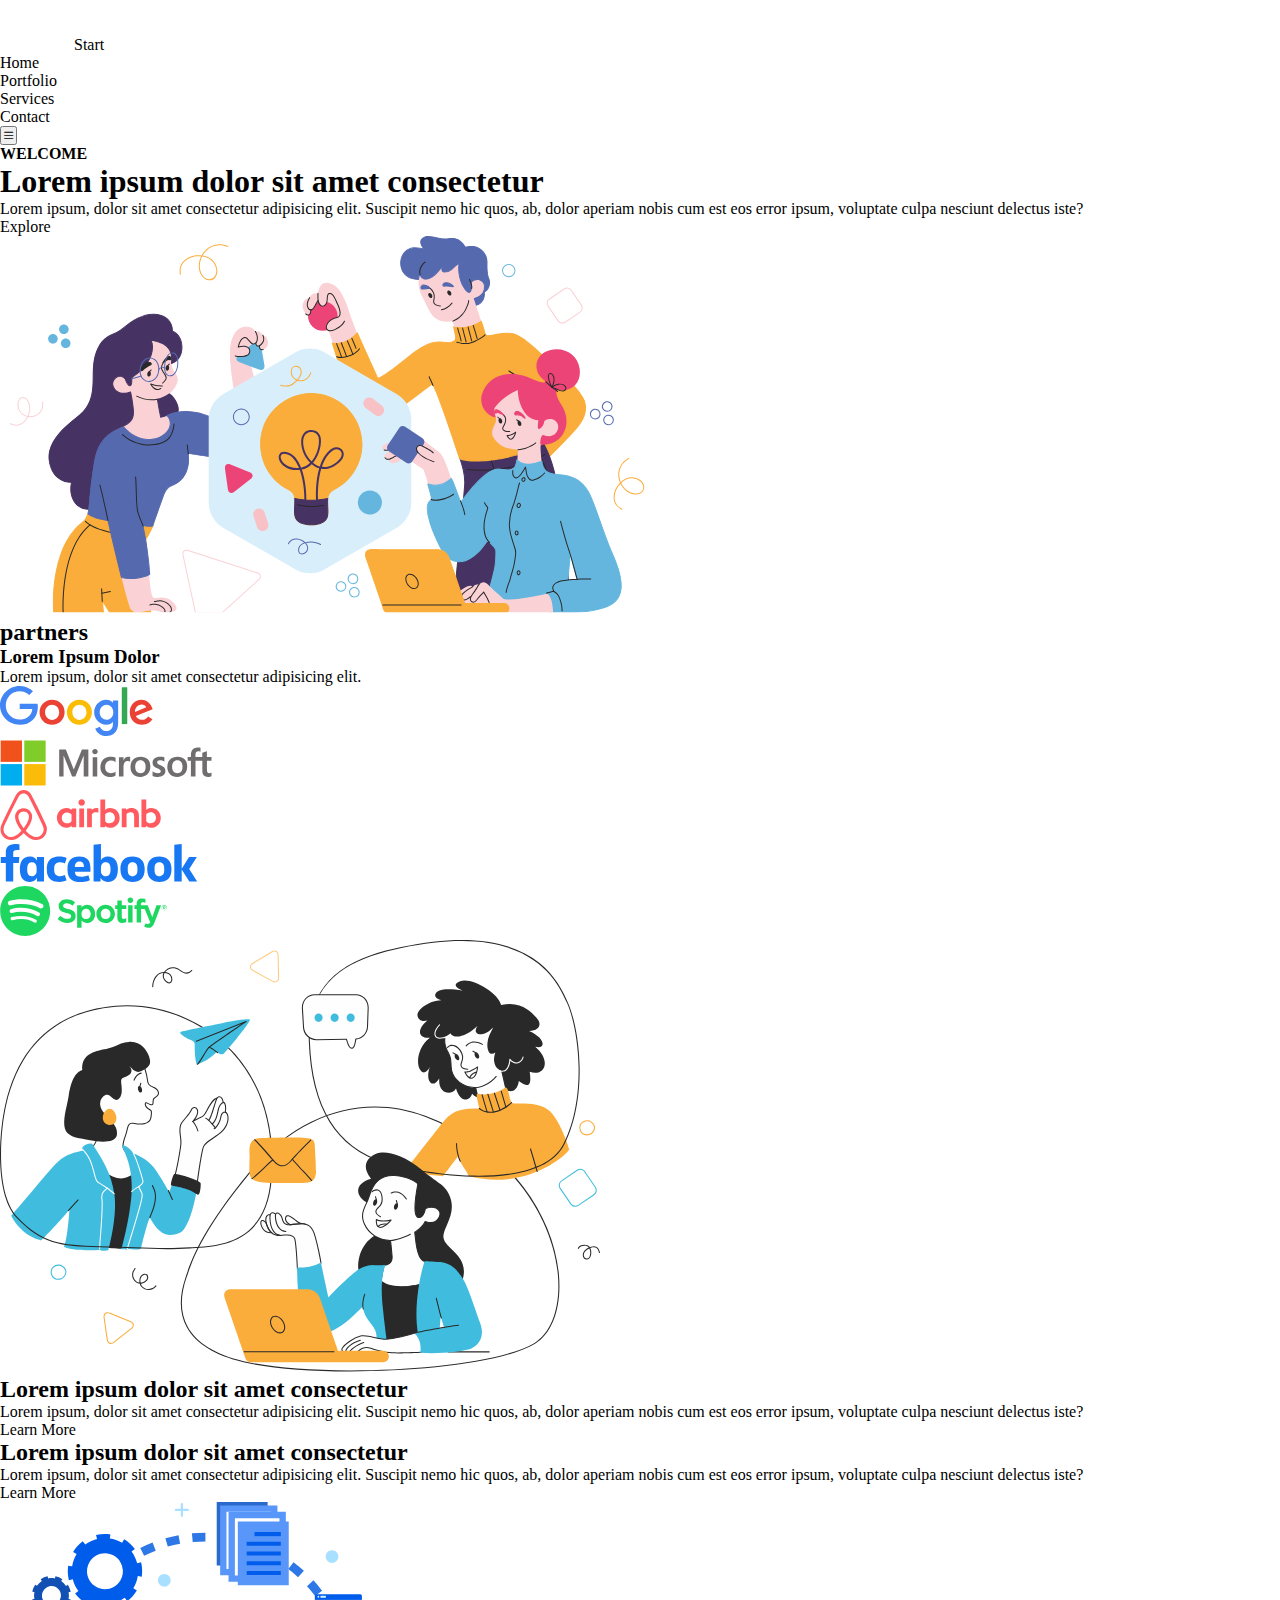
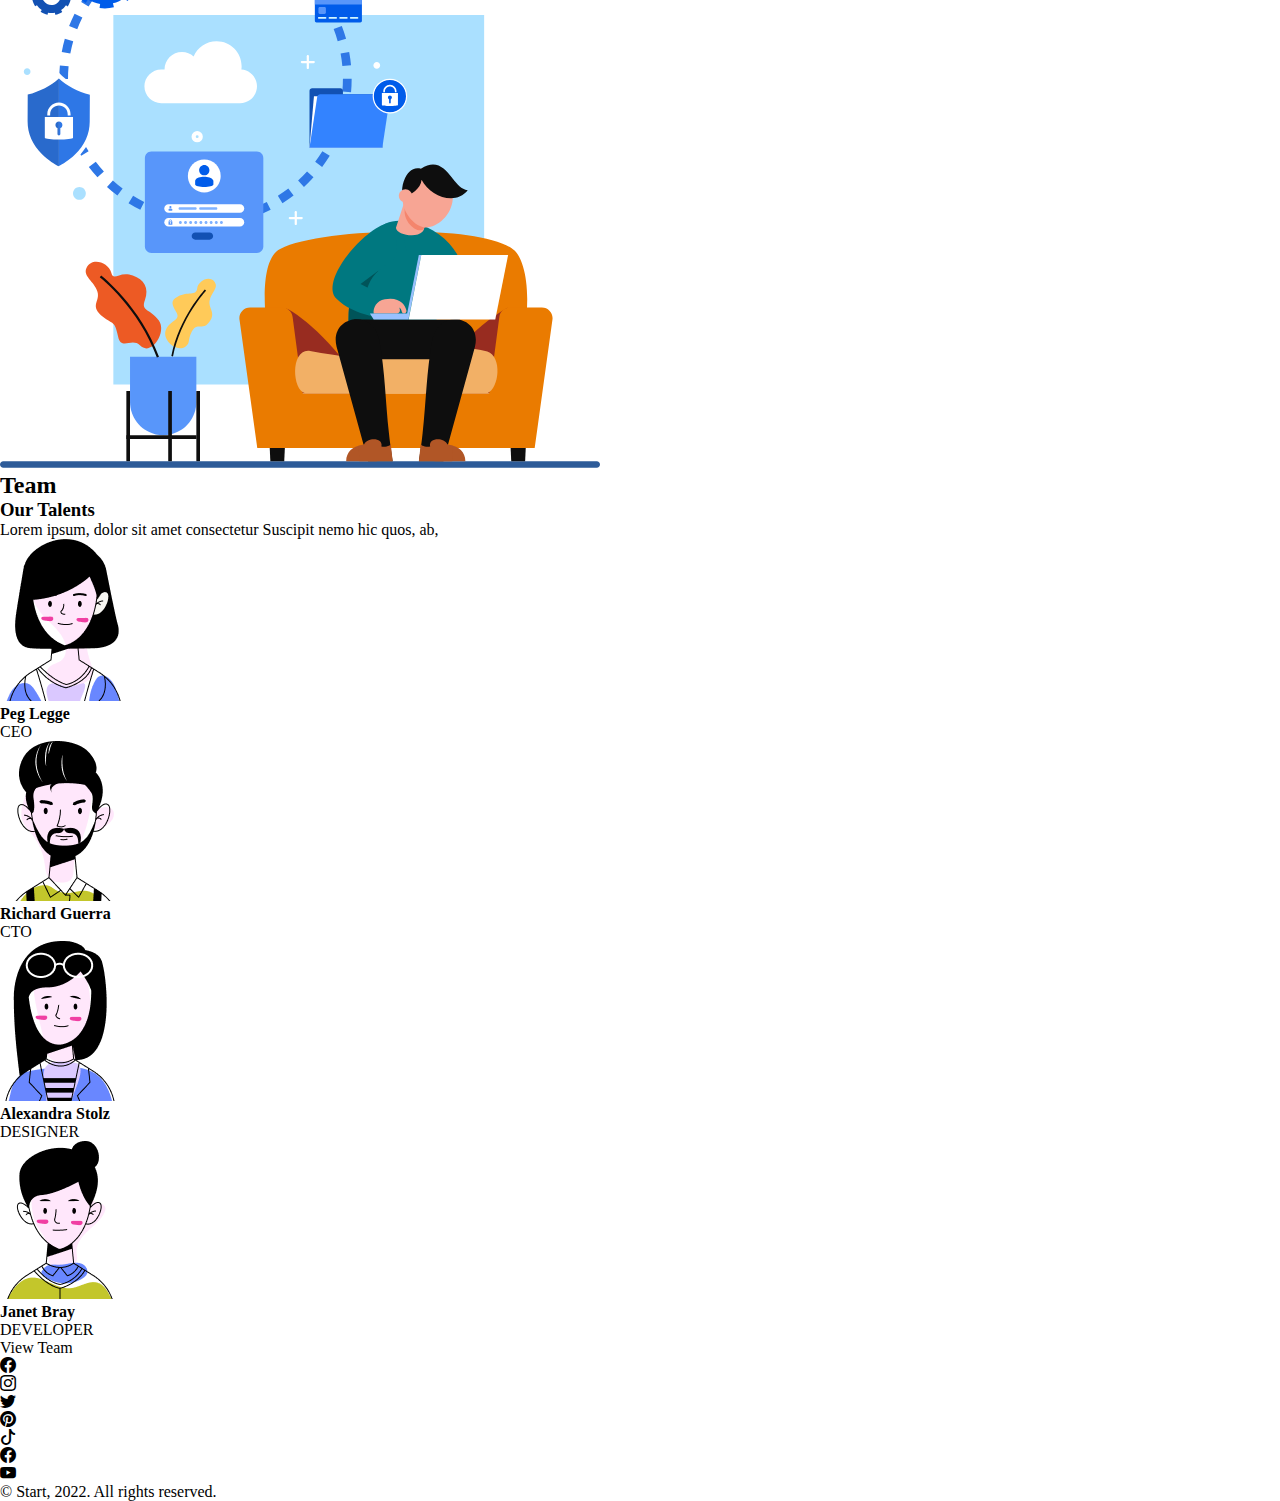
==== index.html @ 9844a28b "folder architecture and index.html done" ====
<!DOCTYPE html>
<html lang="en">
  <head>
    <meta charset="UTF-8" />
    <meta name="viewport" content="width=device-width, initial-scale=1.0" />
    <title>Start</title>
    <link rel="stylesheet" href="styles/index.css" />
    <link
      rel="stylesheet"
      href="https://cdn.jsdelivr.net/npm/bootstrap-icons@1.7.2/font/bootstrap-icons.css"
    />
  </head>
  <body>
    <nav class="nav">
      <a href="#" class="navLogo">
        <img class="navLogoImg" src="images/brankLogo.svg" alt="brand logo" />
        Start
      </a>
      <ul class="navList">
        <li class="navItem"><a href="index.html">Home</a></li>
        <li class="navItem"><a href="pages/portfolio.html">Portfolio</a></li>
        <li class="navItem"><a href="pages/services.html">Services</a></li>
        <li class="navItem"><a href="pages/contact.html">Contact</a></li>
      </ul>
      <button class="navMenuBtn"><i class="bi bi-list"></i></button>
    </nav>
    <main>
      <header>
        <div class="headerInfo">
          <p><strong>WELCOME</strong></p>
          <h1>Lorem ipsum dolor sit amet consectetur</h1>
          <p class="headerDetail">
            Lorem ipsum, dolor sit amet consectetur adipisicing elit. Suscipit
            nemo hic quos, ab, dolor aperiam nobis cum est eos error ipsum,
            voluptate culpa nesciunt delectus iste?
          </p>
          <a href="#" class="explereLink">Explore</a>
        </div>
        <figure>
          <img src="images/Group1.svg" alt="Group of people" />
        </figure>
      </header>
      <section class="partners">
        <h2>partners</h2>
        <h3>Lorem Ipsum Dolor</h3>
        <p>Lorem ipsum, dolor sit amet consectetur adipisicing elit.</p>
        <ul class="partnersList">
          <li class="partnersItem">
            <img
              class="partner"
              src="images/partners/google.svg"
              alt="partner google"
            />
          </li>
          <li class="partnersItem">
            <img
              class="partner"
              src="images/partners/microsoft.svg"
              alt="partner microsoft"
            />
          </li>
          <li class="partnersItem">
            <img
              class="partner"
              src="images/partners/airbnb.svg"
              alt="partner airbnb"
            />
          </li>
          <li class="partnersItem">
            <img
              class="partner"
              src="images/partners/facebbook.svg"
              alt="partner facebook"
            />
          </li>
          <li class="partnersItem">
            <img
              class="partner"
              src="images/partners/spotify.svg"
              alt="partner spotify"
            />
          </li>
        </ul>
      </section>
      <section class="discussion">
        <figure class="discussionFigure">
          <img src="images/Group2.svg" alt="Group of people" />
        </figure>
        <div class="discussionInfo">
          <h2>Lorem ipsum dolor sit amet consectetur</h2>
          <p>
            Lorem ipsum, dolor sit amet consectetur adipisicing elit. Suscipit
            nemo hic quos, ab, dolor aperiam nobis cum est eos error ipsum,
            voluptate culpa nesciunt delectus iste?
          </p>
          <a href="#">Learn More</a>
        </div>
      </section>
      <section class="workProcess">
        <div class="workProcessInfo">
          <h2>Lorem ipsum dolor sit amet consectetur</h2>
          <p>
            Lorem ipsum, dolor sit amet consectetur adipisicing elit. Suscipit
            nemo hic quos, ab, dolor aperiam nobis cum est eos error ipsum,
            voluptate culpa nesciunt delectus iste?
          </p>
          <a href="#" class="learnMoreLink">Learn More</a>
        </div>
        <figure class="workProcessFigure">
          <img src="images/Group3.svg" alt="Group of people" />
        </figure>
      </section>
      <section class="team">
        <h2>Team</h2>
        <h3>Our Talents</h3>
        <p>
          Lorem ipsum, dolor sit amet consectetur Suscipit nemo hic quos, ab,
        </p>
        <ul class="teamList">
          <li class="teamItem">
            <figure class="teamFigure">
              <img
                class="teamMemberImg"
                src="images/team/PegLegge.png"
                alt="Peg Legge"
              />
              <figcaption class="teamMemberInfo">
                <p>
                  <strong class="teamMemberName">Peg Legge</strong><br /><span
                    class="teamMemberPosition"
                    >CEO</span
                  >
                </p>
              </figcaption>
            </figure>
          </li>
          <li class="teamItem">
            <figure class="teamFigure">
              <img
                class="teamMemberImg"
                src="images/team/RichardGuerra.png"
                alt="Richard Guerra"
              />
              <figcaption class="teamMemberInfo">
                <p>
                  <strong class="teamMemberName">Richard Guerra</strong
                  ><br /><span class="teamMemberPosition">CTO</span>
                </p>
              </figcaption>
            </figure>
          </li>
          <li class="teamItem">
            <figure class="teamFigure">
              <img
                class="teamMemberImg"
                src="images/team/AlexandraStolz.png"
                alt="Alexandra Stolz"
              />
              <figcaption class="teamMemberInfo">
                <p>
                  <strong class="teamMemberName">Alexandra Stolz</strong
                  ><br /><span class="teamMemberPosition">DESIGNER</span>
                </p>
              </figcaption>
            </figure>
          </li>
          <li class="teamItem">
            <figure class="teamFigure">
              <img
                class="teamMemberImg"
                src="images/team/JanetBray.png"
                alt="Janet Bray"
              />
              <figcaption class="teamMemberInfo">
                <p>
                  <strong class="teamMemberName">Janet Bray</strong><br /><span
                    class="teamMemberPosition"
                    >DEVELOPER</span
                  >
                </p>
              </figcaption>
            </figure>
          </li>
        </ul>
        <a href="#" class="viewTeamLink">View Team</a>
      </section>
    </main>
    <footer>
      <ul>
        <li><img src="" alt="" /><a href="#" class="bi bi-facebook"></a></li>
        <li><img src="" alt="" /><a href="#" class="bi bi-instagram"></a></li>
        <li><img src="" alt="" /><a href="#" class="bi bi-twitter"></a></li>
        <li><img src="" alt="" /><a href="#" class="bi bi-pinterest"></a></li>
        <li><img src="" alt="" /><a href="#" class="bi bi-tiktok"></a></li>
        <li><img src="" alt="" /><a href="#" class="bi bi-facebook"></a></li>
        <li><img src="" alt="" /><a href="#" class="bi bi-youtube"></a></li>
      </ul>
      <p>© Start, 2022. All rights reserved.</p>
    </footer>
    <script src="script.js"></script>
  </body>
</html>
---- styles/index.css ----
:root{
    
}

*{
    margin: 0;
    padding: 0;
    list-style: none;
    text-decoration: none;
    color: inherit;
}
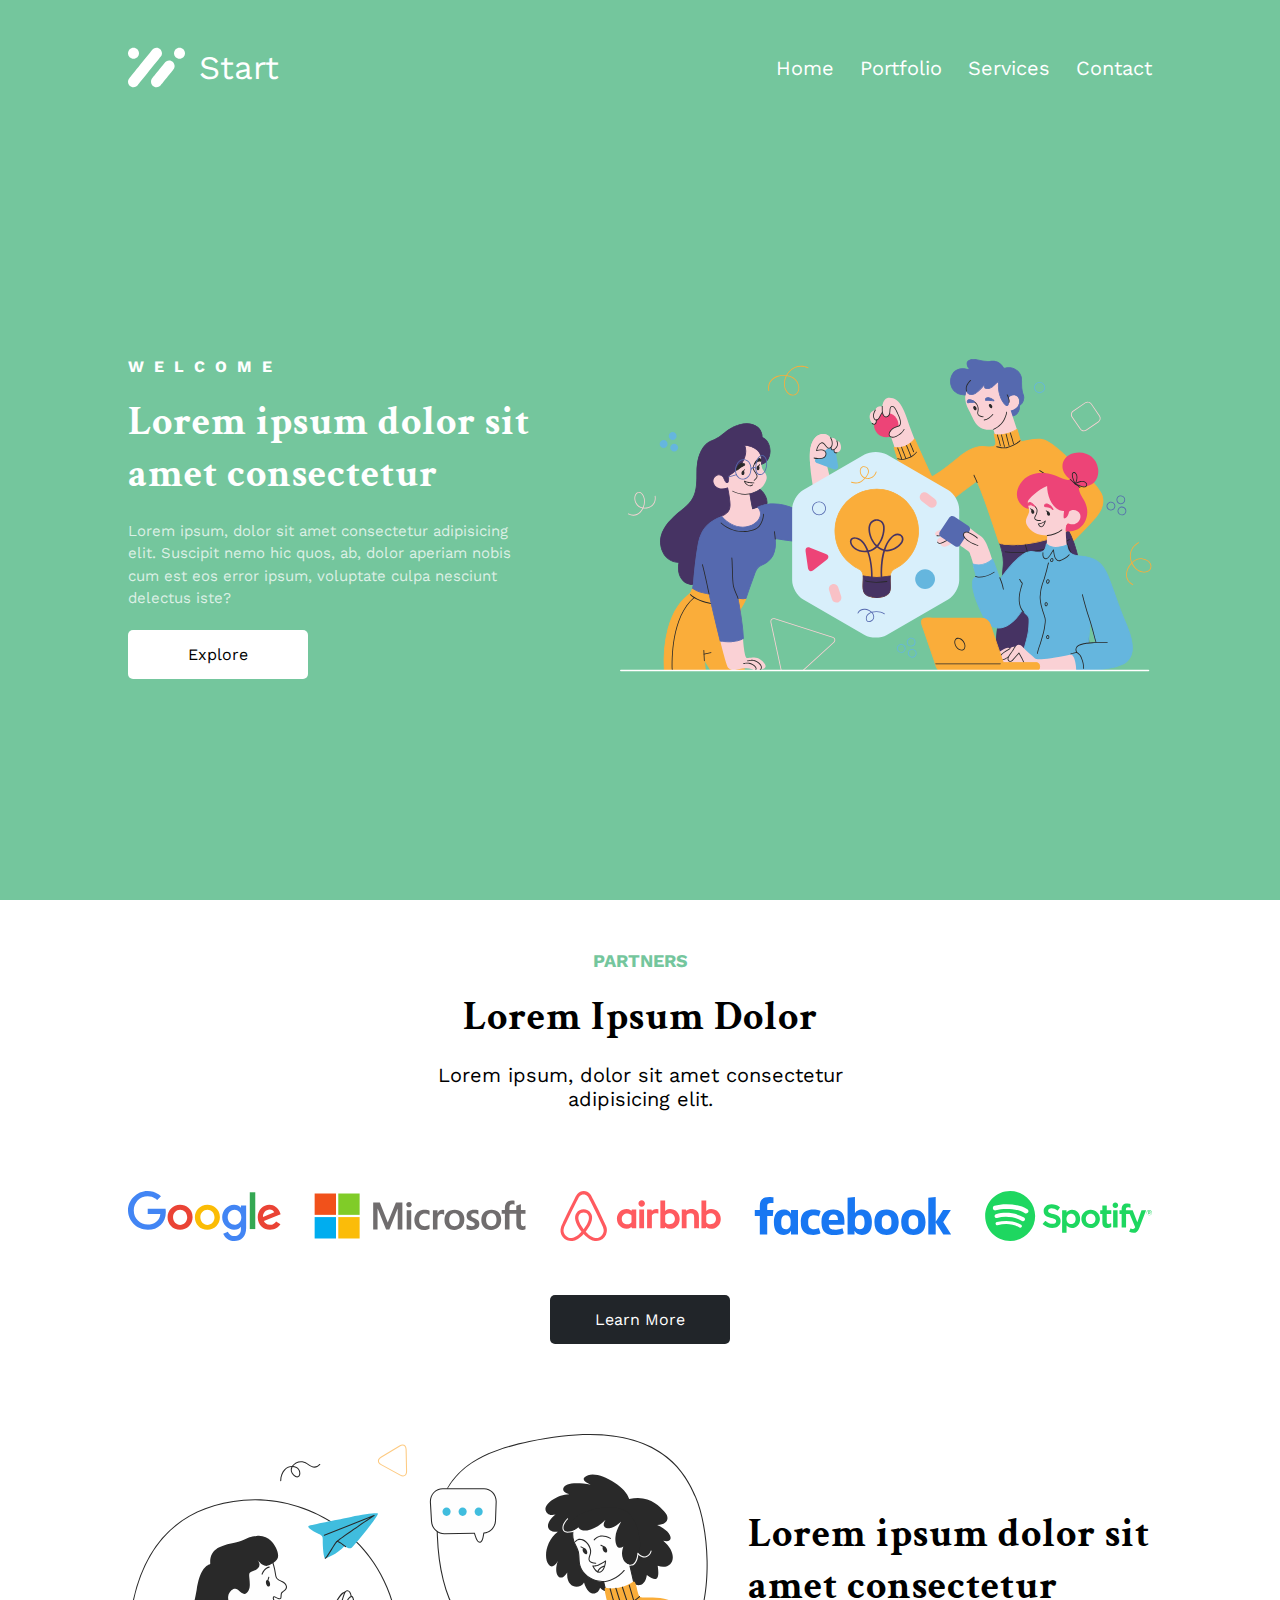
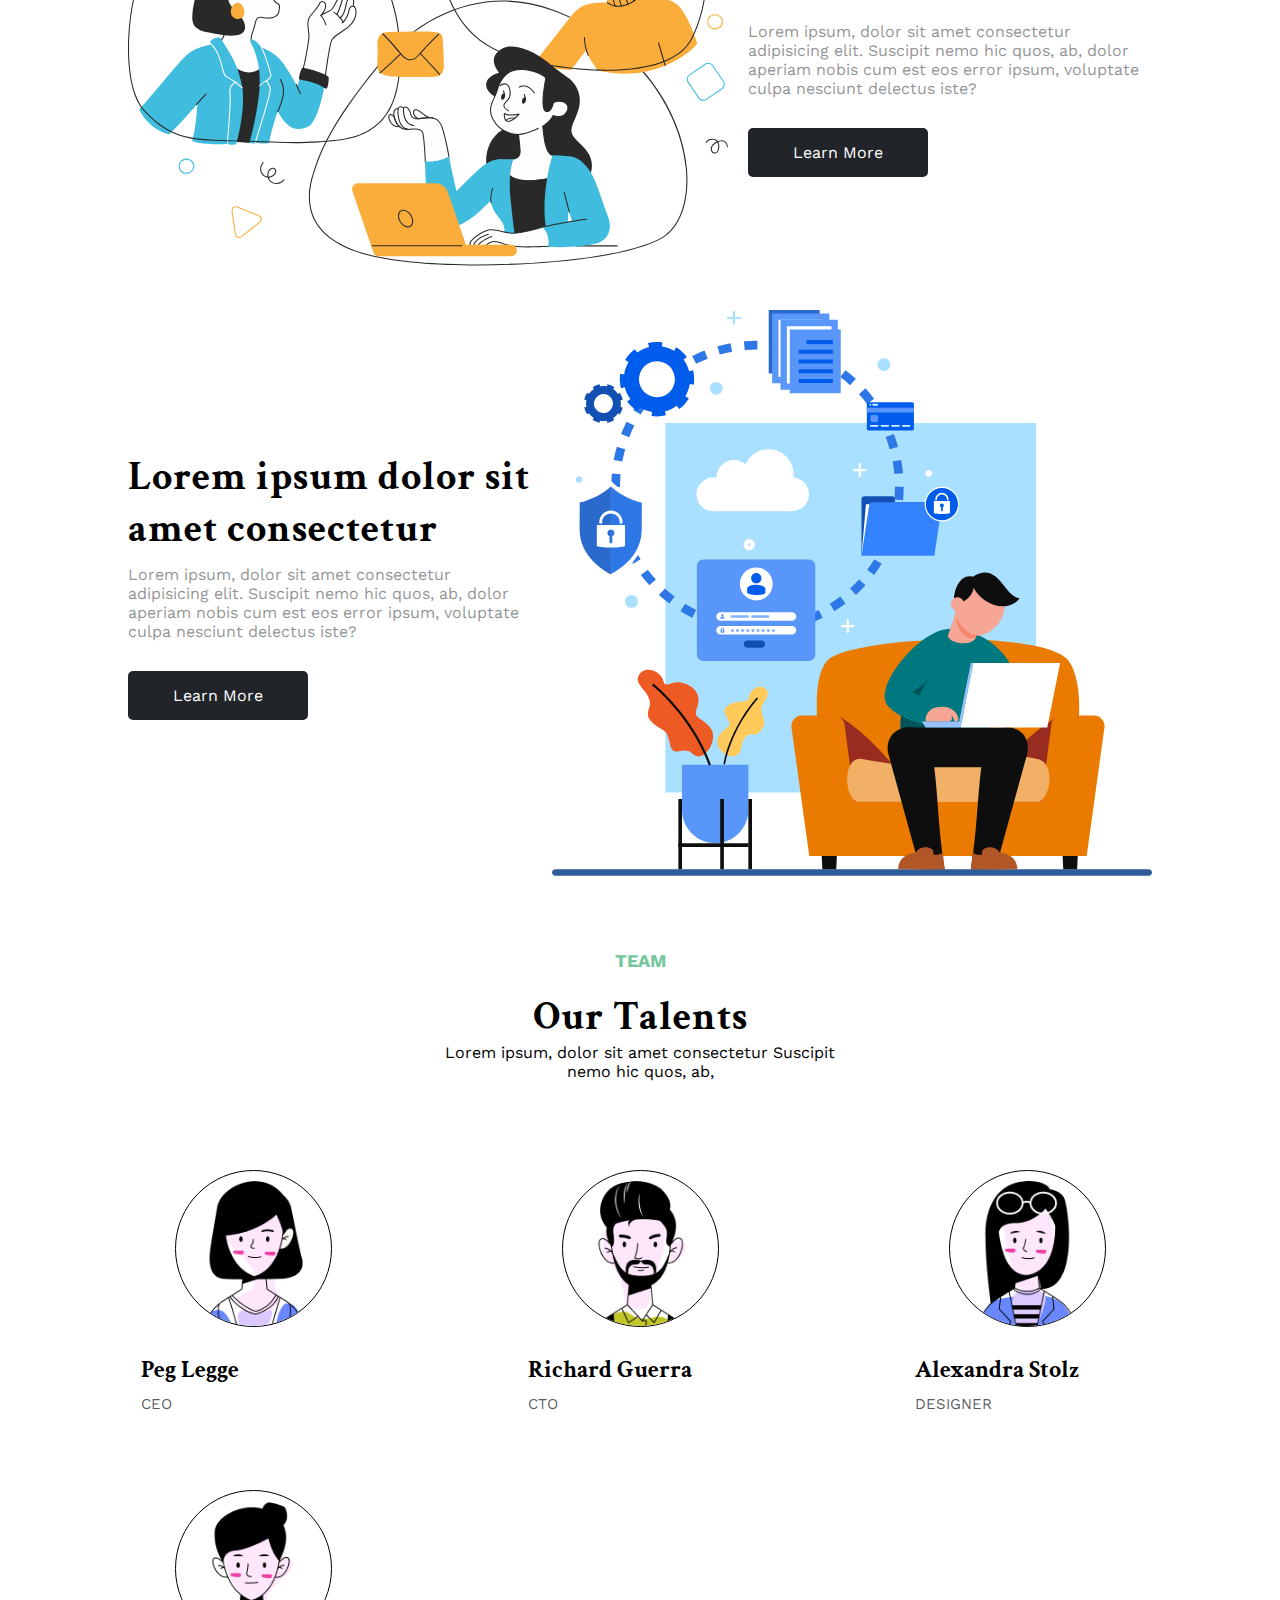
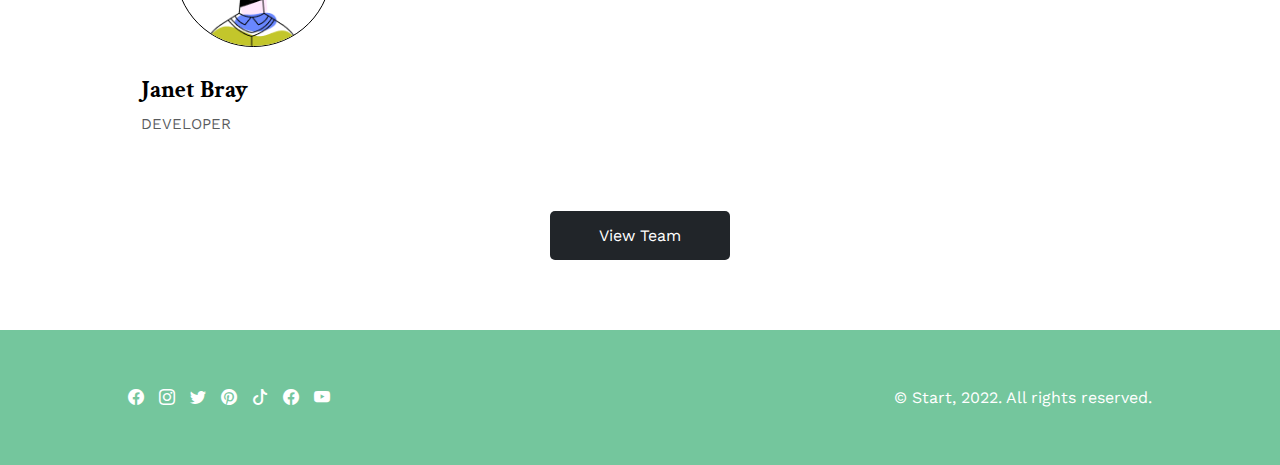
==== commit 45f2311a: "index.css is done" ====
--- a/index.html
+++ b/index.html
@@ -9,41 +9,55 @@
       rel="stylesheet"
       href="https://cdn.jsdelivr.net/npm/bootstrap-icons@1.7.2/font/bootstrap-icons.css"
     />
+    <link rel="preconnect" href="https://fonts.googleapis.com" />
+    <link rel="preconnect" href="https://fonts.gstatic.com" crossorigin />
+    <link
+      href="https://fonts.googleapis.com/css2?family=Crimson+Text:wght@700&family=Work+Sans&display=swap"
+      rel="stylesheet"
+    />
   </head>
   <body>
     <nav class="nav">
-      <a href="#" class="navLogo">
-        <img class="navLogoImg" src="images/brankLogo.svg" alt="brand logo" />
-        Start
-      </a>
-      <ul class="navList">
-        <li class="navItem"><a href="index.html">Home</a></li>
-        <li class="navItem"><a href="pages/portfolio.html">Portfolio</a></li>
-        <li class="navItem"><a href="pages/services.html">Services</a></li>
-        <li class="navItem"><a href="pages/contact.html">Contact</a></li>
-      </ul>
-      <button class="navMenuBtn"><i class="bi bi-list"></i></button>
+      <div class="navContent">
+        <a href="#" class="navLogo">
+          <img class="navLogoImg" src="images/brankLogo.svg" alt="brand logo" />
+          Start
+        </a>
+        <ul class="navList">
+          <li class="navItem"><a href="index.html">Home</a></li>
+          <li class="navItem"><a href="pages/portfolio.html">Portfolio</a></li>
+          <li class="navItem"><a href="pages/services.html">Services</a></li>
+          <li class="navItem"><a href="pages/contact.html">Contact</a></li>
+        </ul>
+        <button class="navMenuBtn"><i class="bi bi-list"></i></button>
+      </div>
     </nav>
     <main>
       <header>
-        <div class="headerInfo">
-          <p><strong>WELCOME</strong></p>
-          <h1>Lorem ipsum dolor sit amet consectetur</h1>
-          <p class="headerDetail">
-            Lorem ipsum, dolor sit amet consectetur adipisicing elit. Suscipit
-            nemo hic quos, ab, dolor aperiam nobis cum est eos error ipsum,
-            voluptate culpa nesciunt delectus iste?
-          </p>
-          <a href="#" class="explereLink">Explore</a>
-        </div>
-        <figure>
-          <img src="images/Group1.svg" alt="Group of people" />
-        </figure>
+        <div class="headerContent">
+          <div class="headerInfo">
+            <p class="greeting"><strong>WELCOME</strong></p>
+            <h1>Lorem ipsum dolor sit amet consectetur</h1>
+            <p class="headerDetail">
+              Lorem ipsum, dolor sit amet consectetur adipisicing elit. Suscipit
+              nemo hic quos, ab, dolor aperiam nobis cum est eos error ipsum,
+              voluptate culpa nesciunt delectus iste?
+            </p>
+            <a href="#" class="exploreLink">Explore</a>
+          </div>
+          <figure>
+            <img src="images/Group1.svg" alt="Group of people" />
+          </figure>
+        </div>
       </header>
       <section class="partners">
-        <h2>partners</h2>
-        <h3>Lorem Ipsum Dolor</h3>
-        <p>Lorem ipsum, dolor sit amet consectetur adipisicing elit.</p>
+        <div class="partnersInfo">
+          <h2 class="title">partners</h2>
+          <h3>Lorem Ipsum Dolor</h3>
+          <p class="partnersDetail">
+            Lorem ipsum, dolor sit amet consectetur adipisicing elit.
+          </p>
+        </div>
         <ul class="partnersList">
           <li class="partnersItem">
             <img
@@ -81,41 +95,48 @@
             />
           </li>
         </ul>
+        <a href="#" class="learnMoreLink">Learn More</a>
       </section>
       <section class="discussion">
-        <figure class="discussionFigure">
-          <img src="images/Group2.svg" alt="Group of people" />
-        </figure>
-        <div class="discussionInfo">
-          <h2>Lorem ipsum dolor sit amet consectetur</h2>
-          <p>
-            Lorem ipsum, dolor sit amet consectetur adipisicing elit. Suscipit
-            nemo hic quos, ab, dolor aperiam nobis cum est eos error ipsum,
-            voluptate culpa nesciunt delectus iste?
+        <div class="discussionContent">
+          <figure class="discussionFigure">
+            <img src="images/Group2.svg" alt="Group of people" />
+          </figure>
+          <div class="discussionInfo">
+            <h3>Lorem ipsum dolor sit amet consectetur</h3>
+            <p>
+              Lorem ipsum, dolor sit amet consectetur adipisicing elit. Suscipit
+              nemo hic quos, ab, dolor aperiam nobis cum est eos error ipsum,
+              voluptate culpa nesciunt delectus iste?
+            </p>
+            <a href="#" class="learnMoreLink">Learn More</a>
+          </div>
+        </div>
+      </section>
+      <section class="workProcess">
+        <div class="workProcessContent">
+          <div class="workProcessInfo">
+            <h3>Lorem ipsum dolor sit amet consectetur</h3>
+            <p>
+              Lorem ipsum, dolor sit amet consectetur adipisicing elit. Suscipit
+              nemo hic quos, ab, dolor aperiam nobis cum est eos error ipsum,
+              voluptate culpa nesciunt delectus iste?
+            </p>
+            <a href="#" class="learnMoreLink">Learn More</a>
+          </div>
+          <figure class="workProcessFigure">
+            <img src="images/Group3.svg" alt="Group of people" />
+          </figure>
+        </div>
+      </section>
+      <section class="team">
+        <div class="teamInfo">
+          <h2 class="title">Team</h2>
+          <h3>Our Talents</h3>
+          <p class="teamDetal">
+            Lorem ipsum, dolor sit amet consectetur Suscipit nemo hic quos, ab,
           </p>
-          <a href="#">Learn More</a>
-        </div>
-      </section>
-      <section class="workProcess">
-        <div class="workProcessInfo">
-          <h2>Lorem ipsum dolor sit amet consectetur</h2>
-          <p>
-            Lorem ipsum, dolor sit amet consectetur adipisicing elit. Suscipit
-            nemo hic quos, ab, dolor aperiam nobis cum est eos error ipsum,
-            voluptate culpa nesciunt delectus iste?
-          </p>
-          <a href="#" class="learnMoreLink">Learn More</a>
-        </div>
-        <figure class="workProcessFigure">
-          <img src="images/Group3.svg" alt="Group of people" />
-        </figure>
-      </section>
-      <section class="team">
-        <h2>Team</h2>
-        <h3>Our Talents</h3>
-        <p>
-          Lorem ipsum, dolor sit amet consectetur Suscipit nemo hic quos, ab,
-        </p>
+        </div>
         <ul class="teamList">
           <li class="teamItem">
             <figure class="teamFigure">
@@ -126,11 +147,9 @@
               />
               <figcaption class="teamMemberInfo">
                 <p>
-                  <strong class="teamMemberName">Peg Legge</strong><br /><span
-                    class="teamMemberPosition"
-                    >CEO</span
-                  >
-                </p>
+                  <strong class="teamMemberName">Peg Legge</strong>
+                </p>
+                <p class="teamMemberPosition">CEO</p>
               </figcaption>
             </figure>
           </li>
@@ -143,9 +162,9 @@
               />
               <figcaption class="teamMemberInfo">
                 <p>
-                  <strong class="teamMemberName">Richard Guerra</strong
-                  ><br /><span class="teamMemberPosition">CTO</span>
-                </p>
+                  <strong class="teamMemberName">Richard Guerra</strong>
+                </p>
+                <p class="teamMemberPosition">CTO</p>
               </figcaption>
             </figure>
           </li>
@@ -158,9 +177,9 @@
               />
               <figcaption class="teamMemberInfo">
                 <p>
-                  <strong class="teamMemberName">Alexandra Stolz</strong
-                  ><br /><span class="teamMemberPosition">DESIGNER</span>
-                </p>
+                  <strong class="teamMemberName">Alexandra Stolz</strong>
+                </p>
+                <p class="teamMemberPosition">DESIGNER</p>
               </figcaption>
             </figure>
           </li>
@@ -173,11 +192,9 @@
               />
               <figcaption class="teamMemberInfo">
                 <p>
-                  <strong class="teamMemberName">Janet Bray</strong><br /><span
-                    class="teamMemberPosition"
-                    >DEVELOPER</span
-                  >
-                </p>
+                  <strong class="teamMemberName">Janet Bray</strong>
+                </p>
+                <p class="teamMemberPosition">DEVELOPER</p>
               </figcaption>
             </figure>
           </li>
@@ -186,16 +203,30 @@
       </section>
     </main>
     <footer>
-      <ul>
-        <li><img src="" alt="" /><a href="#" class="bi bi-facebook"></a></li>
-        <li><img src="" alt="" /><a href="#" class="bi bi-instagram"></a></li>
-        <li><img src="" alt="" /><a href="#" class="bi bi-twitter"></a></li>
-        <li><img src="" alt="" /><a href="#" class="bi bi-pinterest"></a></li>
-        <li><img src="" alt="" /><a href="#" class="bi bi-tiktok"></a></li>
-        <li><img src="" alt="" /><a href="#" class="bi bi-facebook"></a></li>
-        <li><img src="" alt="" /><a href="#" class="bi bi-youtube"></a></li>
-      </ul>
-      <p>© Start, 2022. All rights reserved.</p>
+      <div class="footerContent">
+        <ul class="socialMediaList">
+          <li class="socialMediaItem">
+            <a href="#" class="bi bi-facebook"></a>
+          </li>
+          <li class="socialMediaItem">
+            <a href="#" class="bi bi-instagram"></a>
+          </li>
+          <li class="socialMediaItem">
+            <a href="#" class="bi bi-twitter"></a>
+          </li>
+          <li class="socialMediaItem">
+            <a href="#" class="bi bi-pinterest"></a>
+          </li>
+          <li class="socialMediaItem"><a href="#" class="bi bi-tiktok"></a></li>
+          <li class="socialMediaItem">
+            <a href="#" class="bi bi-facebook"></a>
+          </li>
+          <li class="socialMediaItem">
+            <a href="#" class="bi bi-youtube"></a>
+          </li>
+        </ul>
+        <p>© Start, 2022. All rights reserved.</p>
+      </div>
     </footer>
     <script src="script.js"></script>
   </body>
--- a/styles/index.css
+++ b/styles/index.css
@@ -1,12 +1,289 @@
-:root{
-    
-}
-
-*{
-    margin: 0;
-    padding: 0;
-    list-style: none;
-    text-decoration: none;
-    color: inherit;
-}
-
+:root {
+  --primary: #74c69d;
+  --secondary: #212529;
+  --third: #21252980;
+  --white: #fff;
+}
+
+* {
+  margin: 0;
+  padding: 0;
+  list-style: none;
+  text-decoration: none;
+  color: inherit;
+  font-family: "Work Sans", sans-serif;
+}
+
+h1,
+h3 {
+  font-family: "Crimson Text", serif;
+  font-size: 40px;
+  letter-spacing: 1px;
+}
+
+/* Navbar & Footer */
+
+.nav,
+footer {
+  background-color: var(--primary);
+  color: var(--white);
+  max-width: 100vw;
+  height: 15vh;
+  display: flex;
+  justify-content: center;
+  position: sticky;
+  top: 0;
+}
+
+.navContent,
+.footerContent {
+  display: flex;
+  justify-content: space-between;
+  align-items: center;
+  height: 100%;
+  width: 80%;
+}
+
+.socialMediaList {
+  display: flex;
+  gap: 15px;
+}
+
+.navLogo {
+  display: flex;
+  align-items: center;
+  font-size: 33px;
+  gap: 14px;
+}
+
+.navLogoImg {
+  width: 57px;
+}
+
+.navList {
+  display: flex;
+  gap: 26px;
+  align-items: center;
+  font-size: 20px;
+}
+
+.navItem {
+  transition: all 0.5s ease-in-out;
+}
+
+.navItem:hover {
+  background-color: var(--white);
+  color: var(--primary);
+  padding: 5px;
+  border-radius: 5px;
+}
+
+.navMenuBtn {
+  background-color: transparent;
+  border: none;
+  display: none;
+}
+
+/* End of Navbar & Footer */
+
+/* Header */
+
+header {
+  max-width: 100vw;
+  height: 85vh;
+  background-color: var(--primary);
+  color: var(--white);
+  display: flex;
+  justify-content: center;
+}
+
+.headerContent {
+  width: 80%;
+  display: flex;
+  flex-wrap: wrap;
+  justify-content: space-between;
+  align-items: center;
+  gap: 10px;
+}
+
+.headerInfo {
+  width: 40%;
+  gap: 20px;
+  height: auto;
+  display: flex;
+  flex-direction: column;
+}
+
+.greeting {
+  letter-spacing: 10px;
+}
+
+.headerDetail {
+  font-size: 15px;
+  line-height: 1.5;
+  color: rgba(255, 255, 255, 0.75);
+}
+
+.exploreLink,
+.learnMoreLink,
+.viewTeamLink {
+  padding: 15px;
+  width: 150px;
+  text-align: center;
+  background-color: var(--white);
+  color: black;
+  transition: all 0.5s ease;
+  border-radius: 5px;
+}
+
+.exploreLink:hover {
+  padding: 25px;
+  border-radius: 20px;
+}
+
+.headerContent figure {
+  width: 52%;
+}
+
+.headerContent img {
+  width: 100%;
+}
+
+/* End of Header */
+
+/* Partners Section & Team Section */
+
+.partners,
+.team {
+  margin: 50px 0;
+  display: flex;
+  align-items: center;
+  flex-direction: column;
+  height: auto;
+}
+
+.partnersInfo,
+.teamInfo {
+  text-align: center;
+  width: 420px;
+  height: auto;
+  margin-bottom: 30px;
+}
+
+.title {
+  text-transform: uppercase;
+  color: var(--primary);
+  padding-bottom: 20px;
+  font-size: 18px;
+}
+
+.partnersDetail,
+.teamDetail {
+  font-size: 20px;
+  padding: 20px 0;
+}
+
+.partnersList,
+.teamList {
+  display: flex;
+  flex-wrap: wrap;
+  width: 80%;
+  gap: 20px;
+  align-items: center;
+  justify-content: space-between;
+  margin: 30px 0;
+}
+
+.teamItem {
+  width: 250px;
+  height: 300px;
+  display: flex;
+  align-items: center;
+  justify-content: center;
+}
+
+.teamFigure {
+  width: 90%;
+  display: flex;
+  flex-direction: column;
+  align-items: center;
+  height: 90%;
+  justify-content: space-around;
+}
+
+.teamMemberImg {
+  border-radius: 50%;
+  width: 155px;
+  height: 145px;
+  border: 1px solid;
+  object-fit: contain;
+  padding-top: 10px;
+}
+
+.teamMemberInfo {
+  width: 100%;
+  height: auto;
+  display: grid;
+  gap: 10px;
+}
+
+.teamMemberName {
+  font-family: "Crimson Text", serif;
+  font-size: 24px;
+}
+
+.teamMemberPosition {
+  color: #212529bf;
+  font-size: 15px;
+}
+
+.learnMoreLink,
+.viewTeamLink {
+  background-color: var(--secondary);
+  color: var(--white);
+  margin: 20px 0;
+}
+
+.learnMoreLink:hover,
+.viewTeamLink:hover {
+  background-color: var(--white);
+  color: var(--secondary);
+  border: 1px solid var(--secondary);
+}
+
+/* End of Partner Section */
+
+/* Discussion Section & Work Process Section */
+
+.workProcess,
+.discussion {
+  display: flex;
+  justify-content: center;
+}
+
+.workProcessContent,
+.discussionContent {
+  width: 80%;
+  display: flex;
+  align-items: center;
+  gap: 20px;
+  justify-content: space-between;
+  margin: 20px 0;
+}
+
+.discussionInfo,
+.workProcessInfo {
+  width: 40%;
+  display: flex;
+  flex-direction: column;
+}
+
+.discussionInfo p,
+.workProcessInfo p {
+  color: var(--third);
+  margin: 10px 0;
+}
+
+/* End of Discussion Section & Work Process Section */
+
+/* Footer */
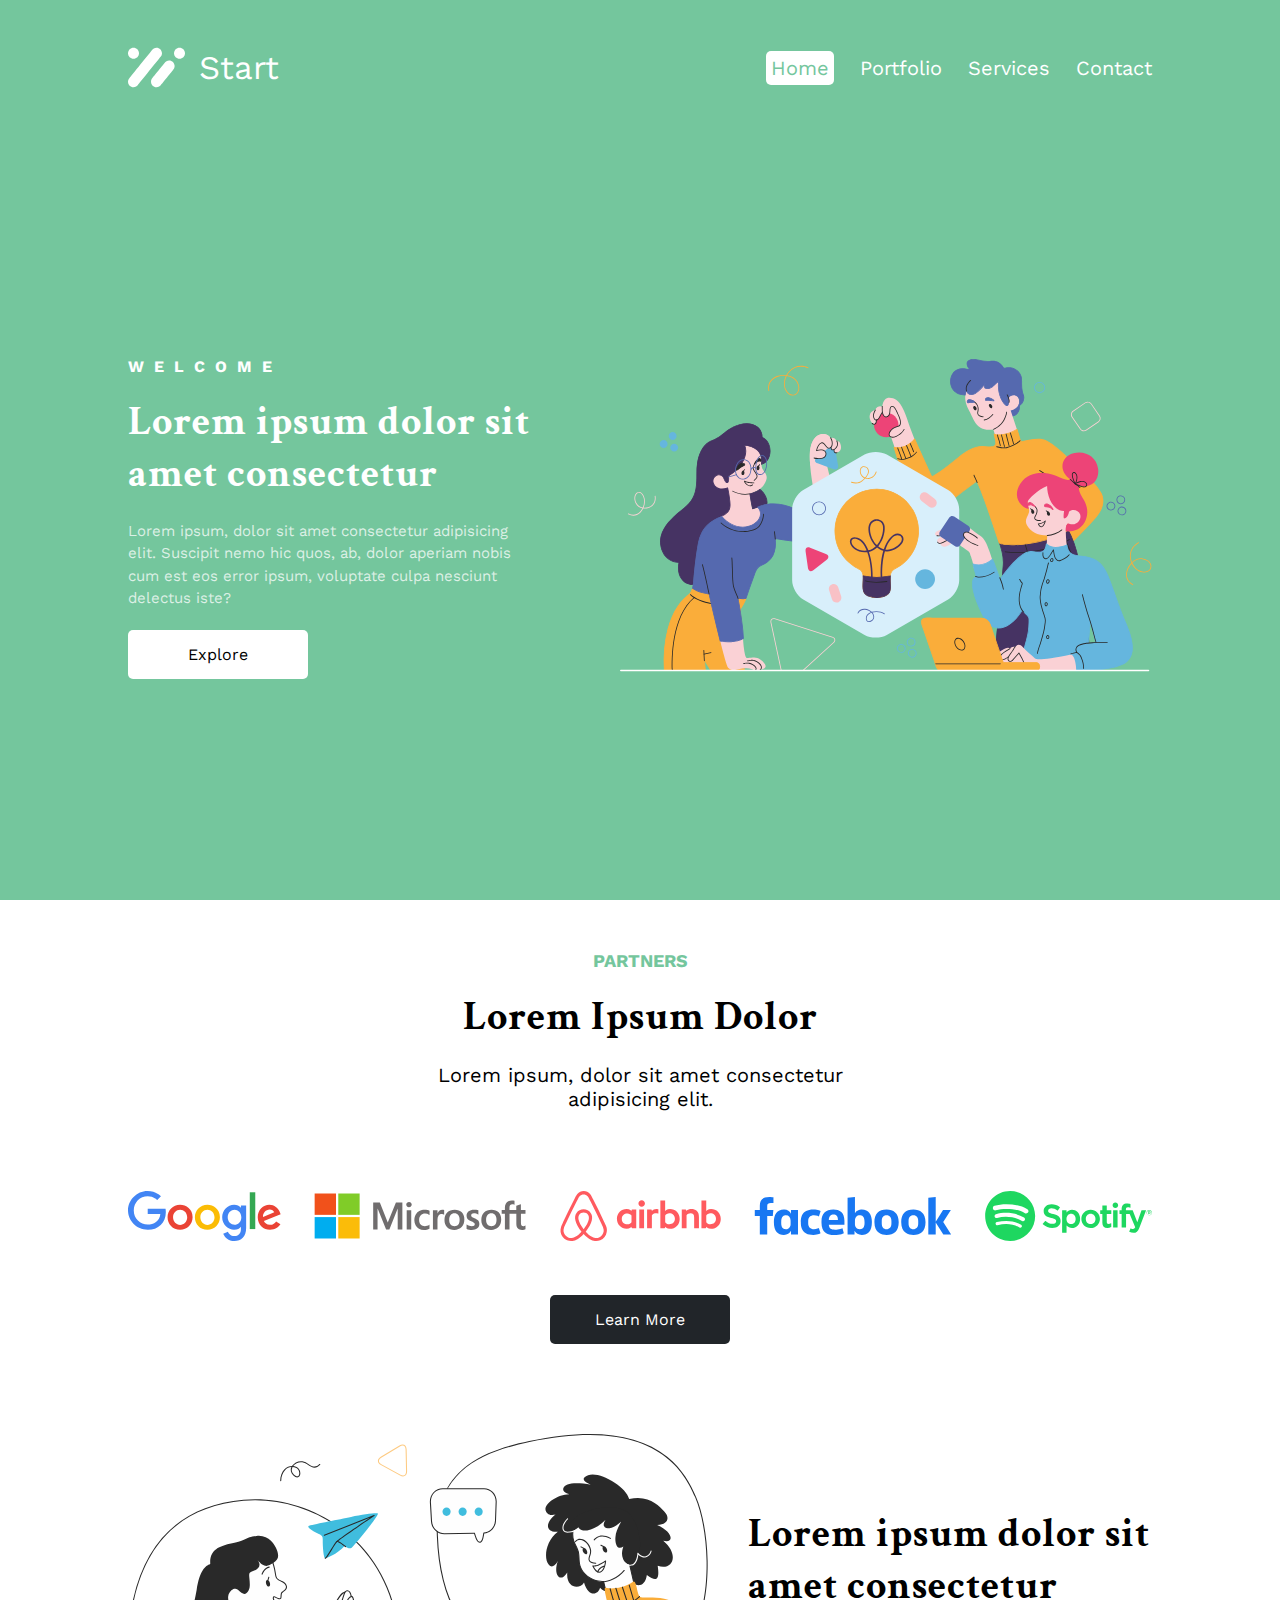
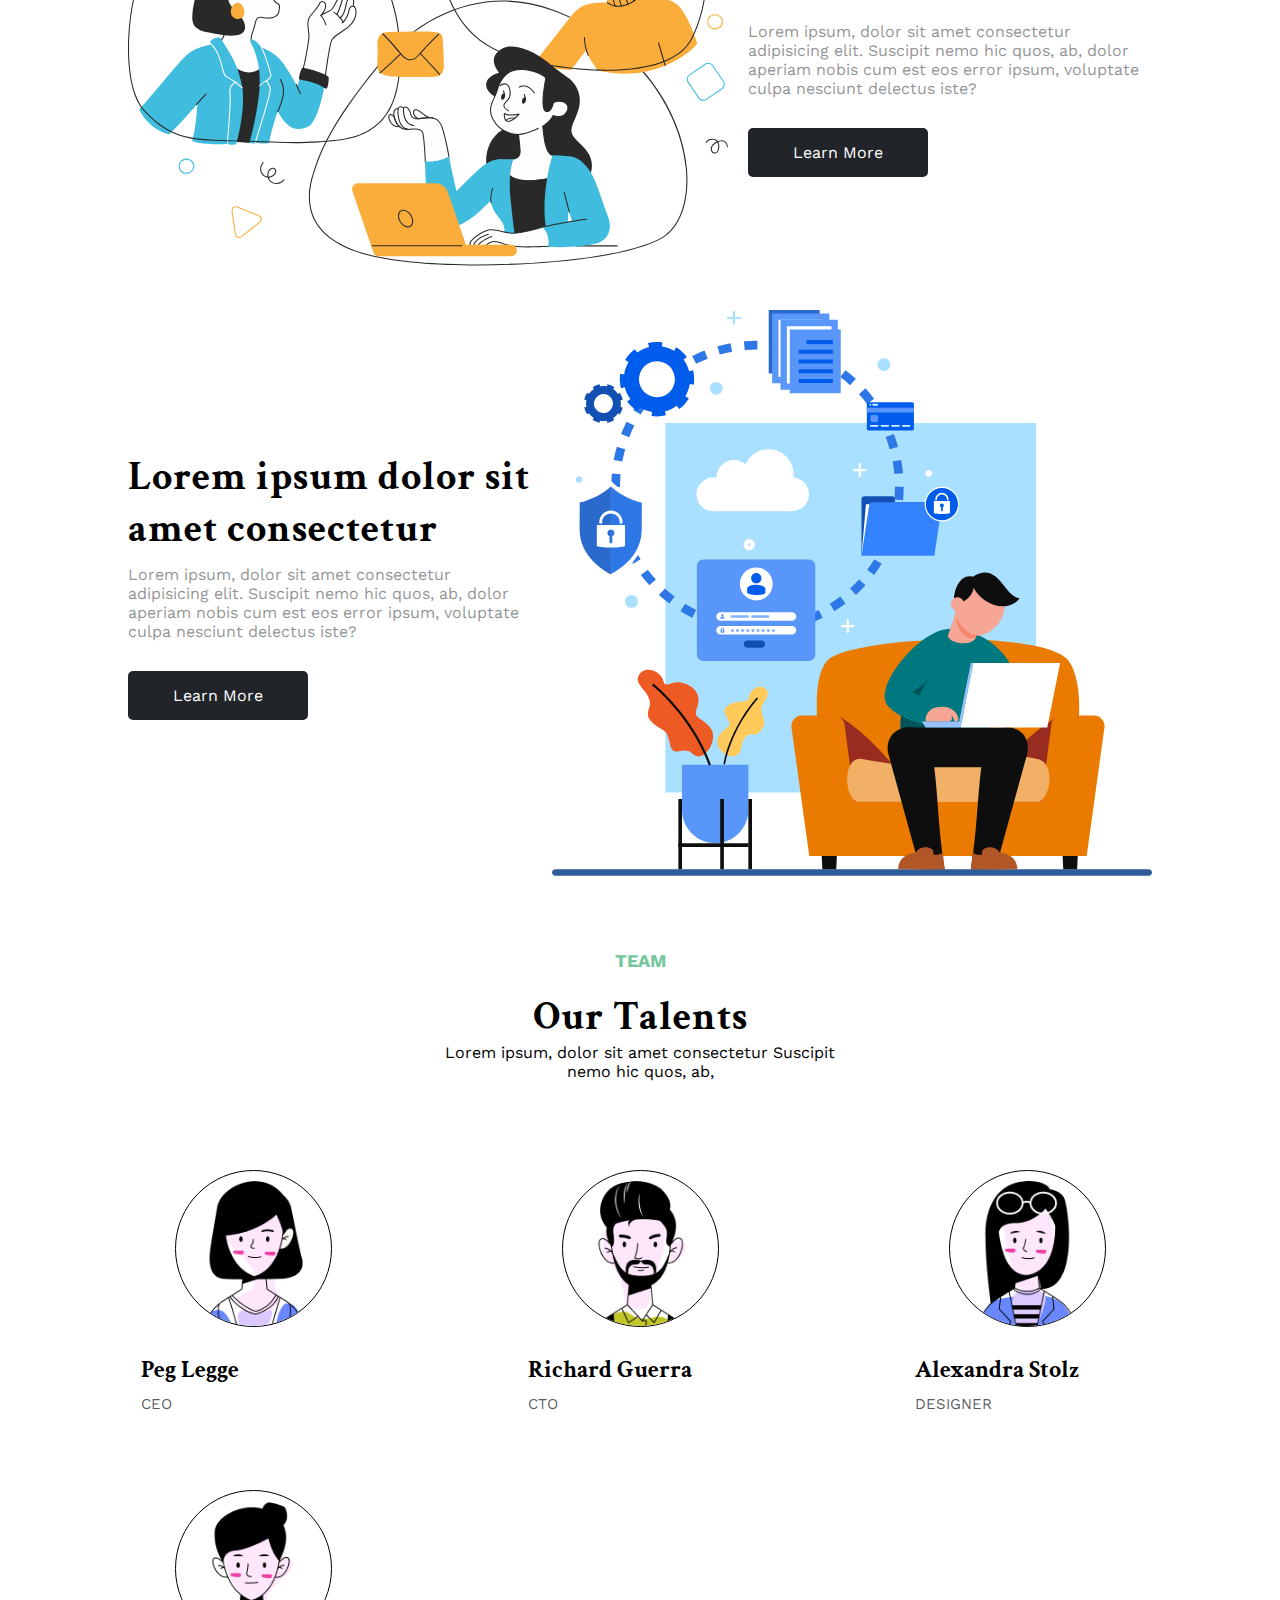
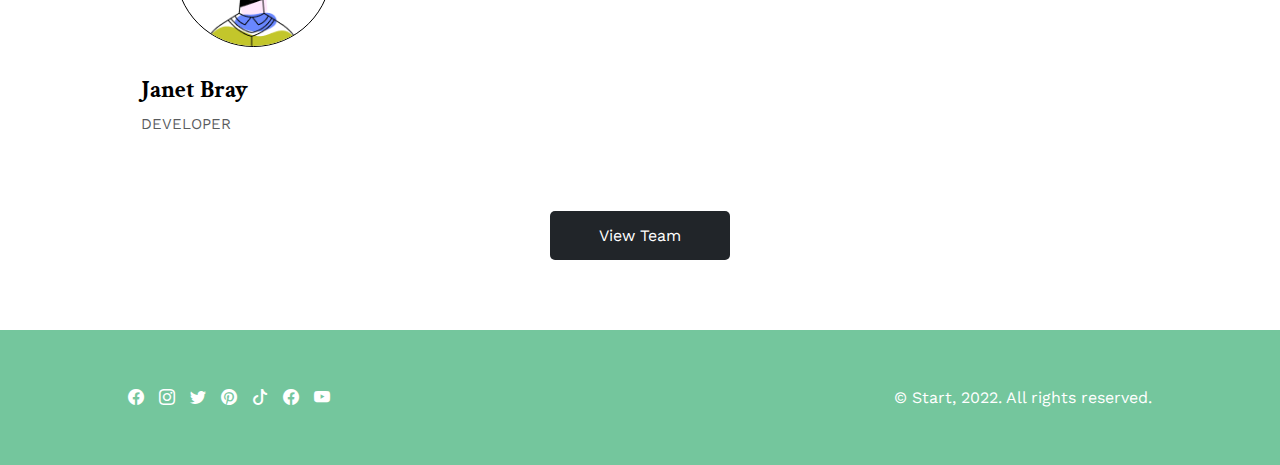
==== commit 5fe728da: "added toggle feature for navbar mobile" ====
--- a/index.html
+++ b/index.html
@@ -24,7 +24,7 @@
           Start
         </a>
         <ul class="navList">
-          <li class="navItem"><a href="index.html">Home</a></li>
+          <li class="navItem active"><a href="index.html">Home</a></li>
           <li class="navItem"><a href="pages/portfolio.html">Portfolio</a></li>
           <li class="navItem"><a href="pages/services.html">Services</a></li>
           <li class="navItem"><a href="pages/contact.html">Contact</a></li>
--- a/styles/index.css
+++ b/styles/index.css
@@ -71,6 +71,13 @@
   transition: all 0.5s ease-in-out;
 }
 
+.navItem.active {
+  background-color: var(--white);
+  color: var(--primary);
+  padding: 5px;
+  border-radius: 5px;
+}
+
 .navItem:hover {
   background-color: var(--white);
   color: var(--primary);
@@ -82,6 +89,11 @@
   background-color: transparent;
   border: none;
   display: none;
+  cursor: pointer;
+}
+
+.navMenuBtn i {
+  font-size: 50px;
 }
 
 /* End of Navbar & Footer */
@@ -286,4 +298,25 @@
 
 /* End of Discussion Section & Work Process Section */
 
-/* Footer */
+@media (max-width: 750px) {
+  .navMenuBtn {
+    display: flex;
+  }
+
+  .navList {
+    height: 0;
+    width: 50vw;
+    position: absolute;
+    top: 110px;
+    right: 0;
+    background-color: var(--primary);
+    flex-direction: column;
+    justify-content: center;
+    transition: all 0.5s ease-in-out;
+    overflow: hidden;
+  }
+
+  .navList.active{
+    height: 80vh;
+  }
+}
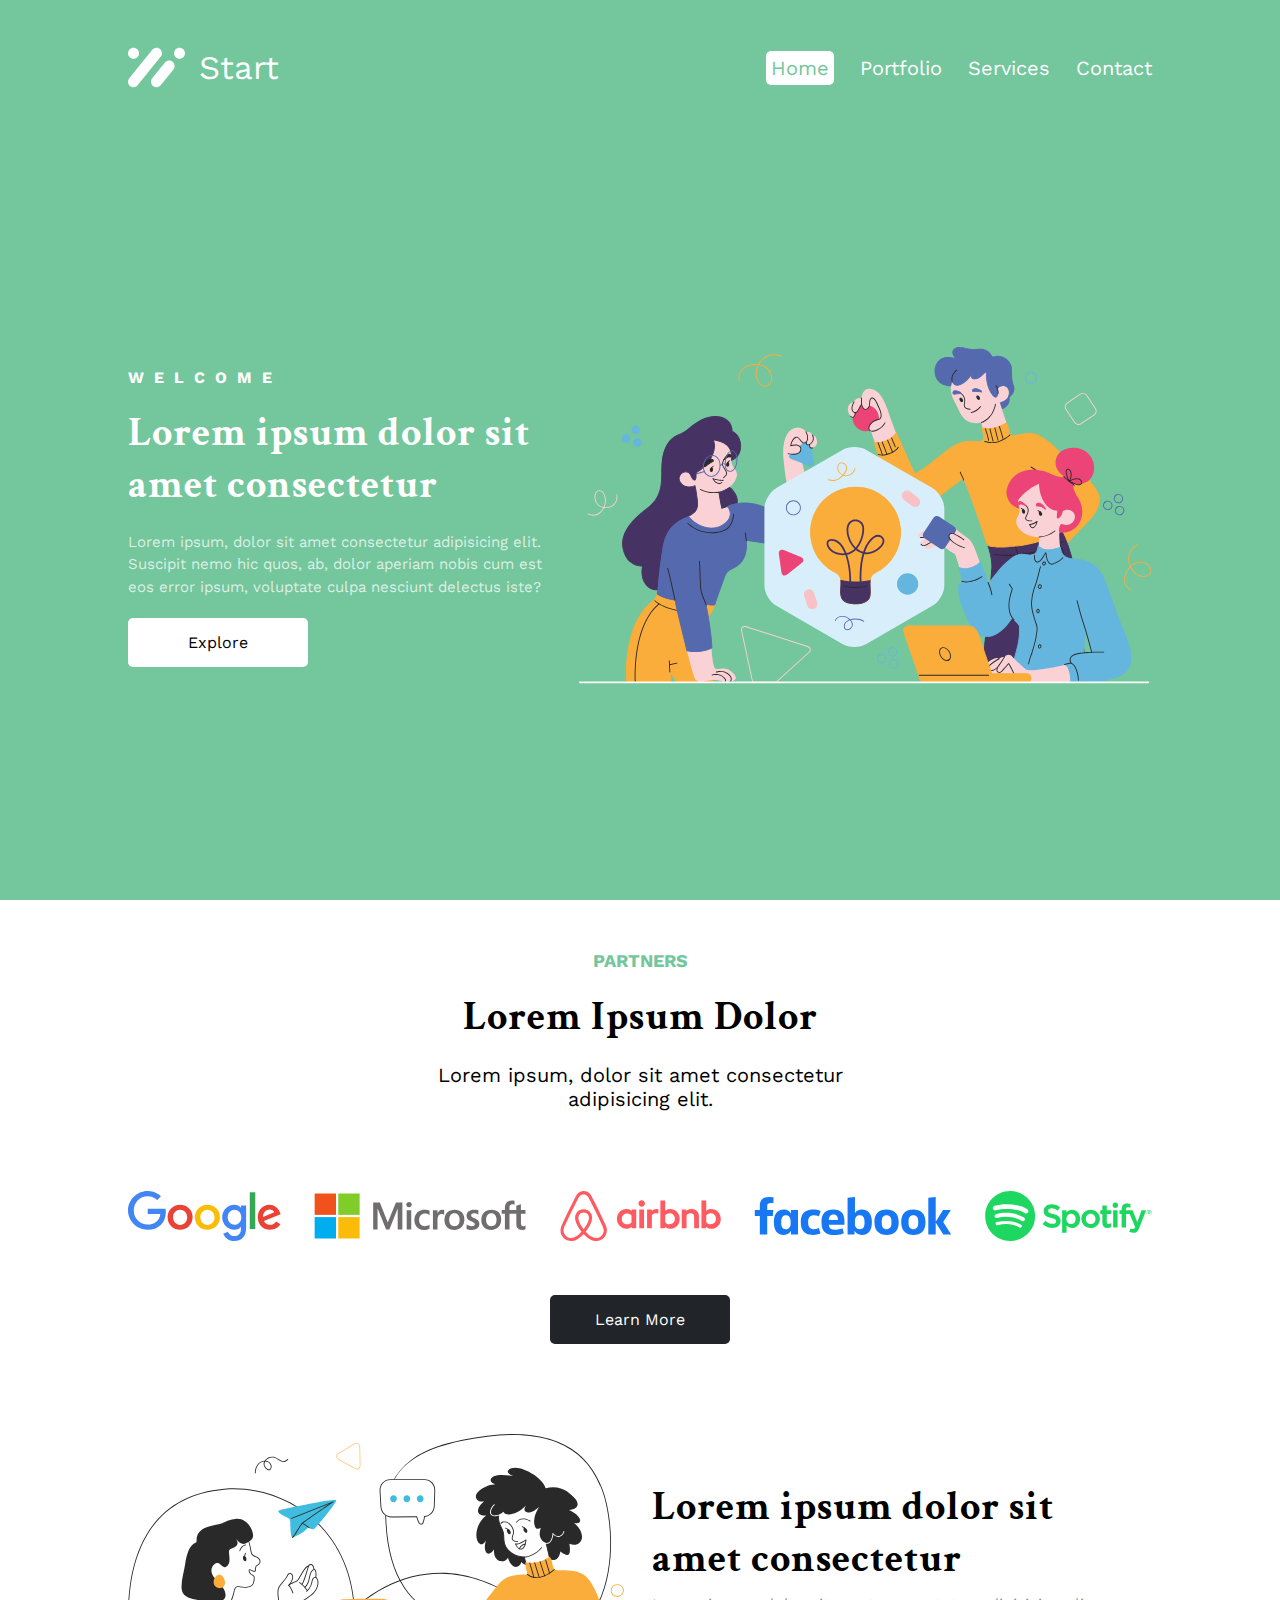
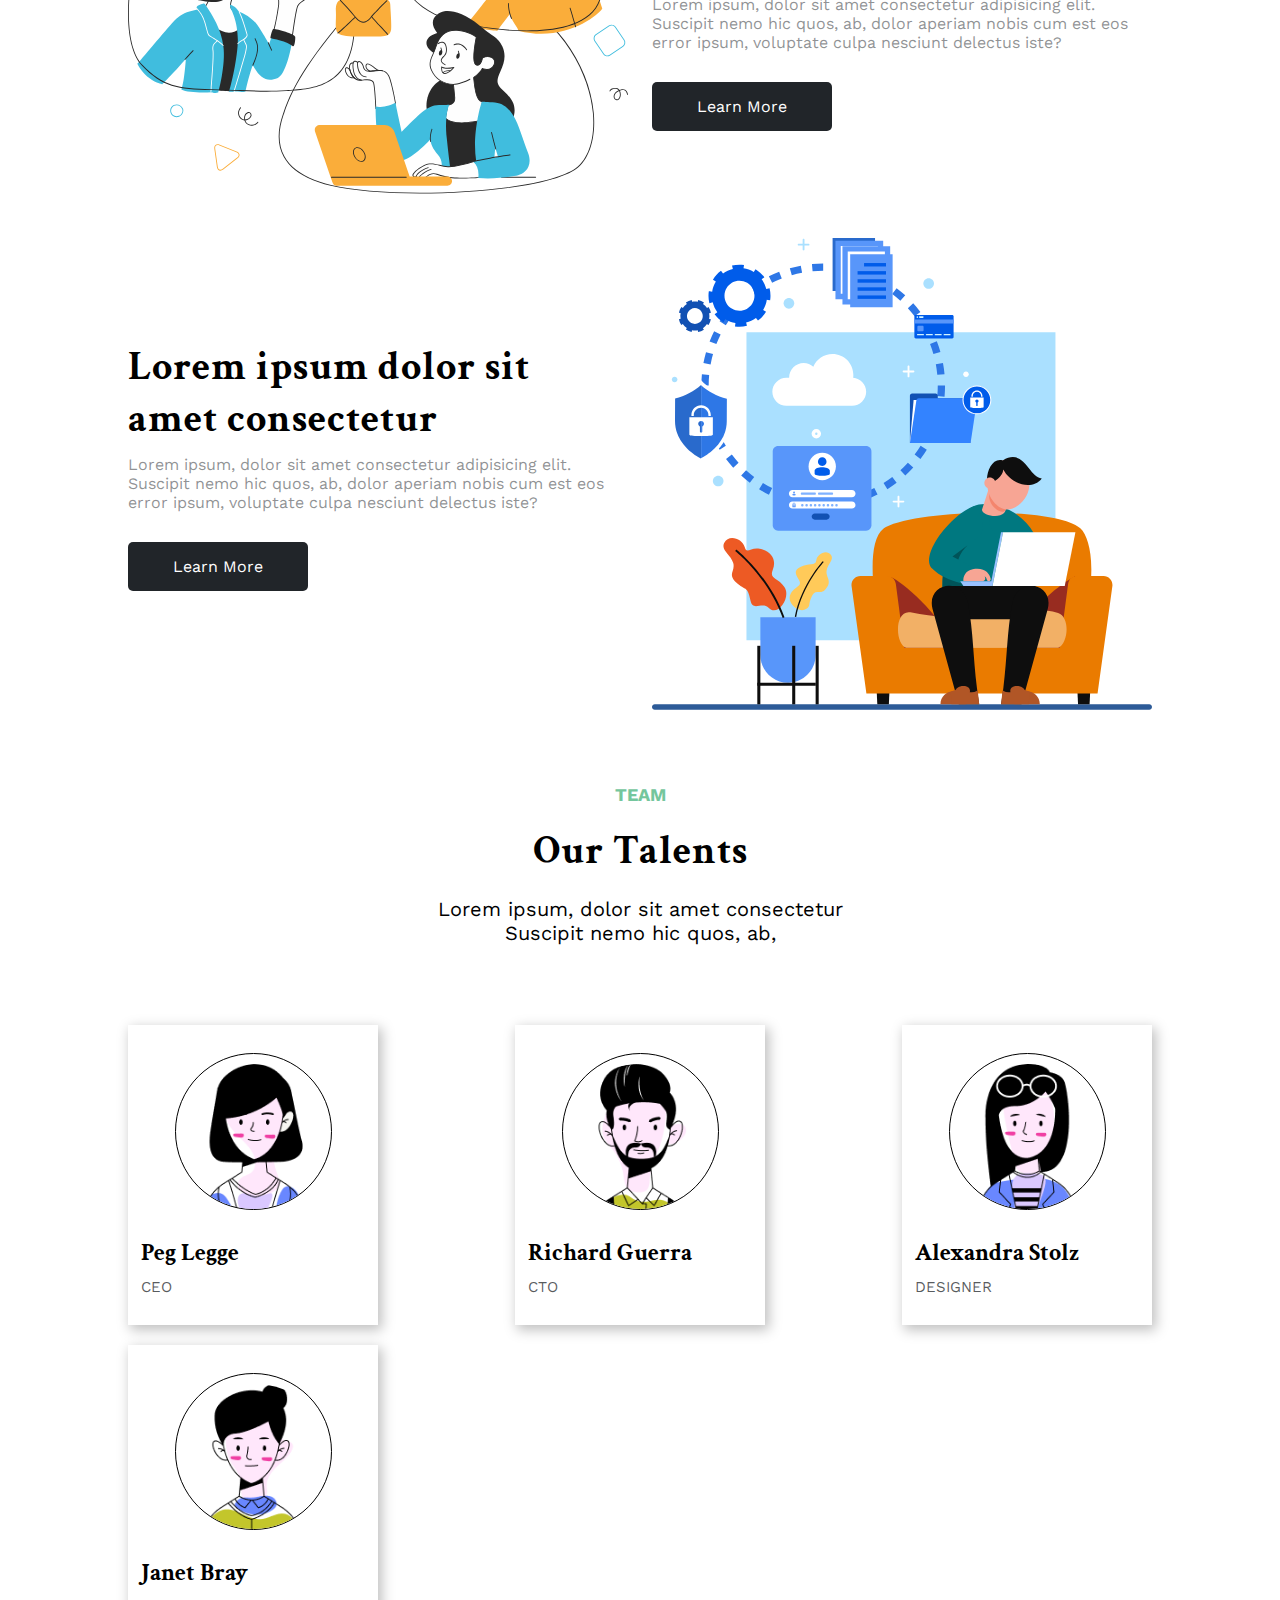
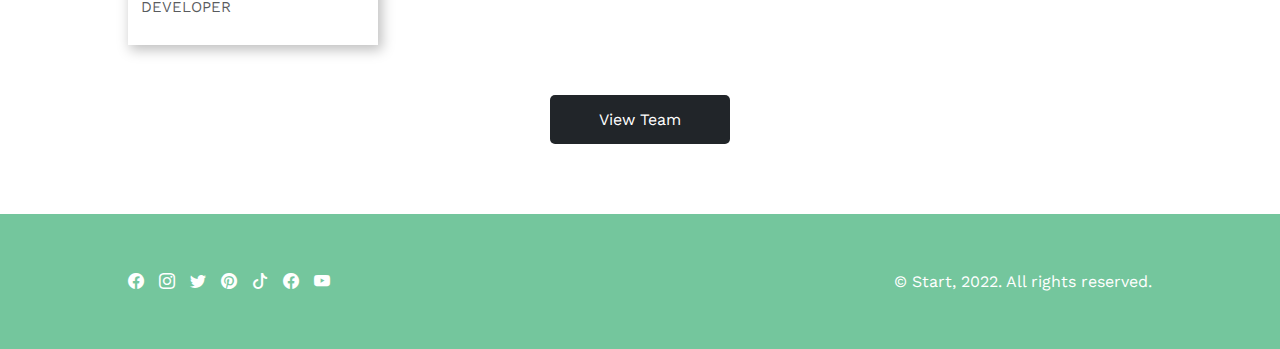
==== commit 86f02e68: "mobile responsive done" ====
--- a/index.html
+++ b/index.html
@@ -133,7 +133,7 @@
         <div class="teamInfo">
           <h2 class="title">Team</h2>
           <h3>Our Talents</h3>
-          <p class="teamDetal">
+          <p class="teamDetail">
             Lorem ipsum, dolor sit amet consectetur Suscipit nemo hic quos, ab,
           </p>
         </div>
--- a/styles/index.css
+++ b/styles/index.css
@@ -102,7 +102,7 @@
 
 header {
   max-width: 100vw;
-  height: 85vh;
+  min-height: 85vh;
   background-color: var(--primary);
   color: var(--white);
   display: flex;
@@ -112,14 +112,13 @@
 .headerContent {
   width: 80%;
   display: flex;
-  flex-wrap: wrap;
   justify-content: space-between;
   align-items: center;
   gap: 10px;
 }
 
 .headerInfo {
-  width: 40%;
+  width: 500px;
   gap: 20px;
   height: auto;
   display: flex;
@@ -154,7 +153,7 @@
 }
 
 .headerContent figure {
-  width: 52%;
+  width: 650px;
 }
 
 .headerContent img {
@@ -172,6 +171,7 @@
   align-items: center;
   flex-direction: column;
   height: auto;
+  max-width: 100vw;
 }
 
 .partnersInfo,
@@ -212,6 +212,7 @@
   display: flex;
   align-items: center;
   justify-content: center;
+  box-shadow: 3px 4px 12px 1px rgba(0, 0, 0, 0.25);
 }
 
 .teamFigure {
@@ -271,6 +272,7 @@
 .discussion {
   display: flex;
   justify-content: center;
+  max-width: 100vw;
 }
 
 .workProcessContent,
@@ -285,7 +287,7 @@
 
 .discussionInfo,
 .workProcessInfo {
-  width: 40%;
+  width: 500px;
   display: flex;
   flex-direction: column;
 }
@@ -296,27 +298,118 @@
   margin: 10px 0;
 }
 
+.discussionFigure,
+.workProcessFigure {
+  width: 500px;
+  height: auto;
+}
+
+.discussionFigure img,
+.workProcessFigure img {
+  width: 100%;
+  height: 100%;
+}
+
 /* End of Discussion Section & Work Process Section */
 
-@media (max-width: 750px) {
+@media (max-width: 1000px) {
+  .headerInfo h1 {
+    font-size: 28px;
+  }
+
+  h3 {
+    font-size: 24px;
+  }
+
+  .navContent,
+  .headerContent,
+  .partnersInfo,
+  .discussionContent,
+  .workProcessContent,
+  .partnersList,
+  .teamList,
+  .footerContent {
+    width: 95%;
+  }
+
+  .partnersList,
+  .teamList {
+    justify-content: space-evenly;
+  }
+
+  .footerContent {
+    flex-wrap: wrap;
+    justify-content: space-around;
+  }
+}
+
+@media (max-width: 650px) {
+  .nav,
+  footer {
+    height: 10vh;
+  }
+
   .navMenuBtn {
     display: flex;
   }
 
+  .navMenuBtn i {
+    font-size: 35px;
+  }
+
+  .navLogo {
+    font-size: 20px;
+  }
+
+  .navLogoImg {
+    width: 35px;
+  }
+
   .navList {
     height: 0;
-    width: 50vw;
+    width: 70vw;
     position: absolute;
-    top: 110px;
+    top: 90px;
     right: 0;
     background-color: var(--primary);
     flex-direction: column;
-    justify-content: center;
     transition: all 0.5s ease-in-out;
     overflow: hidden;
   }
 
-  .navList.active{
-    height: 80vh;
-  }
-}
+  .navList.active {
+    height: 100vh;
+  }
+
+  header {
+    min-height: 90vh;
+  }
+
+  .headerContent {
+    flex-wrap: wrap-reverse;
+    margin-bottom: 30px;
+  }
+
+  .headerInfo {
+    width: 100%;
+  }
+
+  .discussionContent {
+    flex-direction: column;
+  }
+
+  .workProcessContent {
+    flex-direction: column-reverse;
+  }
+
+  .discussionFigure,
+  .discussionInfo,
+  .workProcessFigure,
+  .workProcessInfo {
+    width: 100%;
+  }
+
+  .teamInfo {
+    max-width: 100%;
+  }
+}
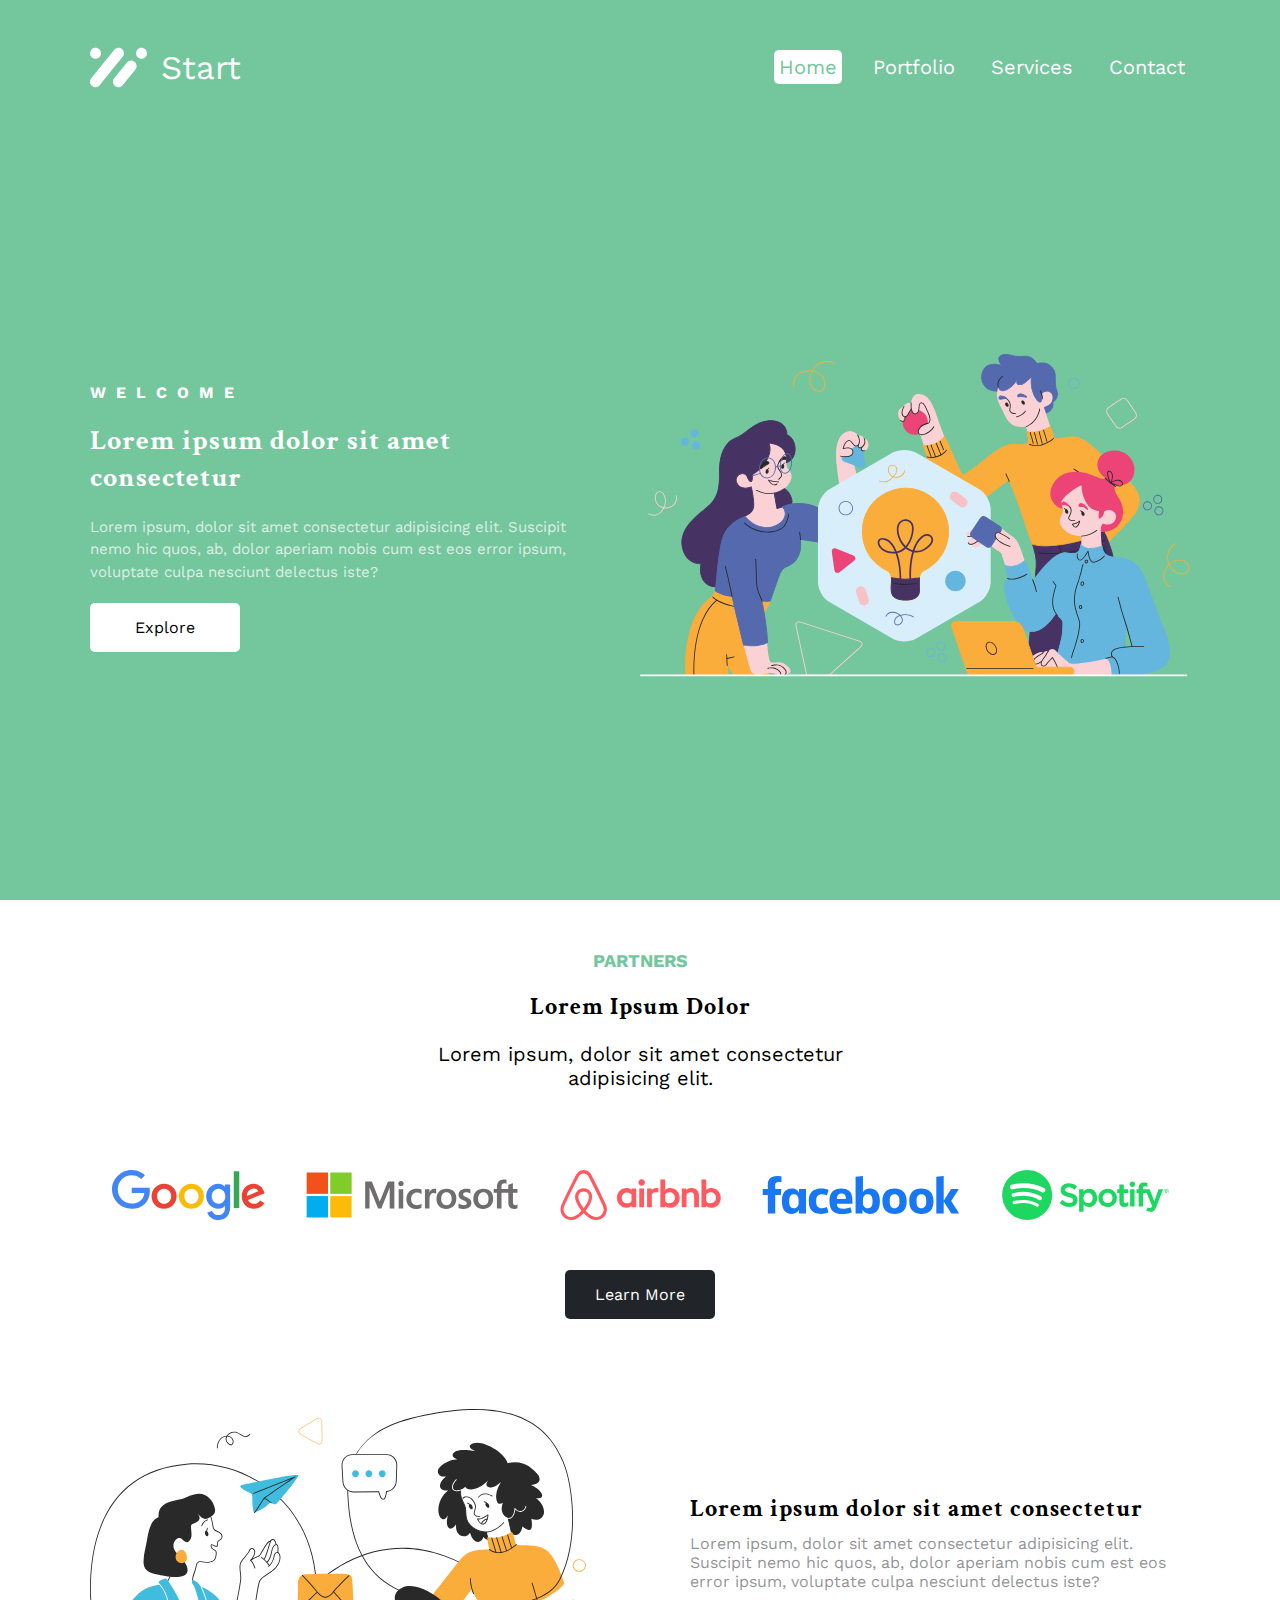
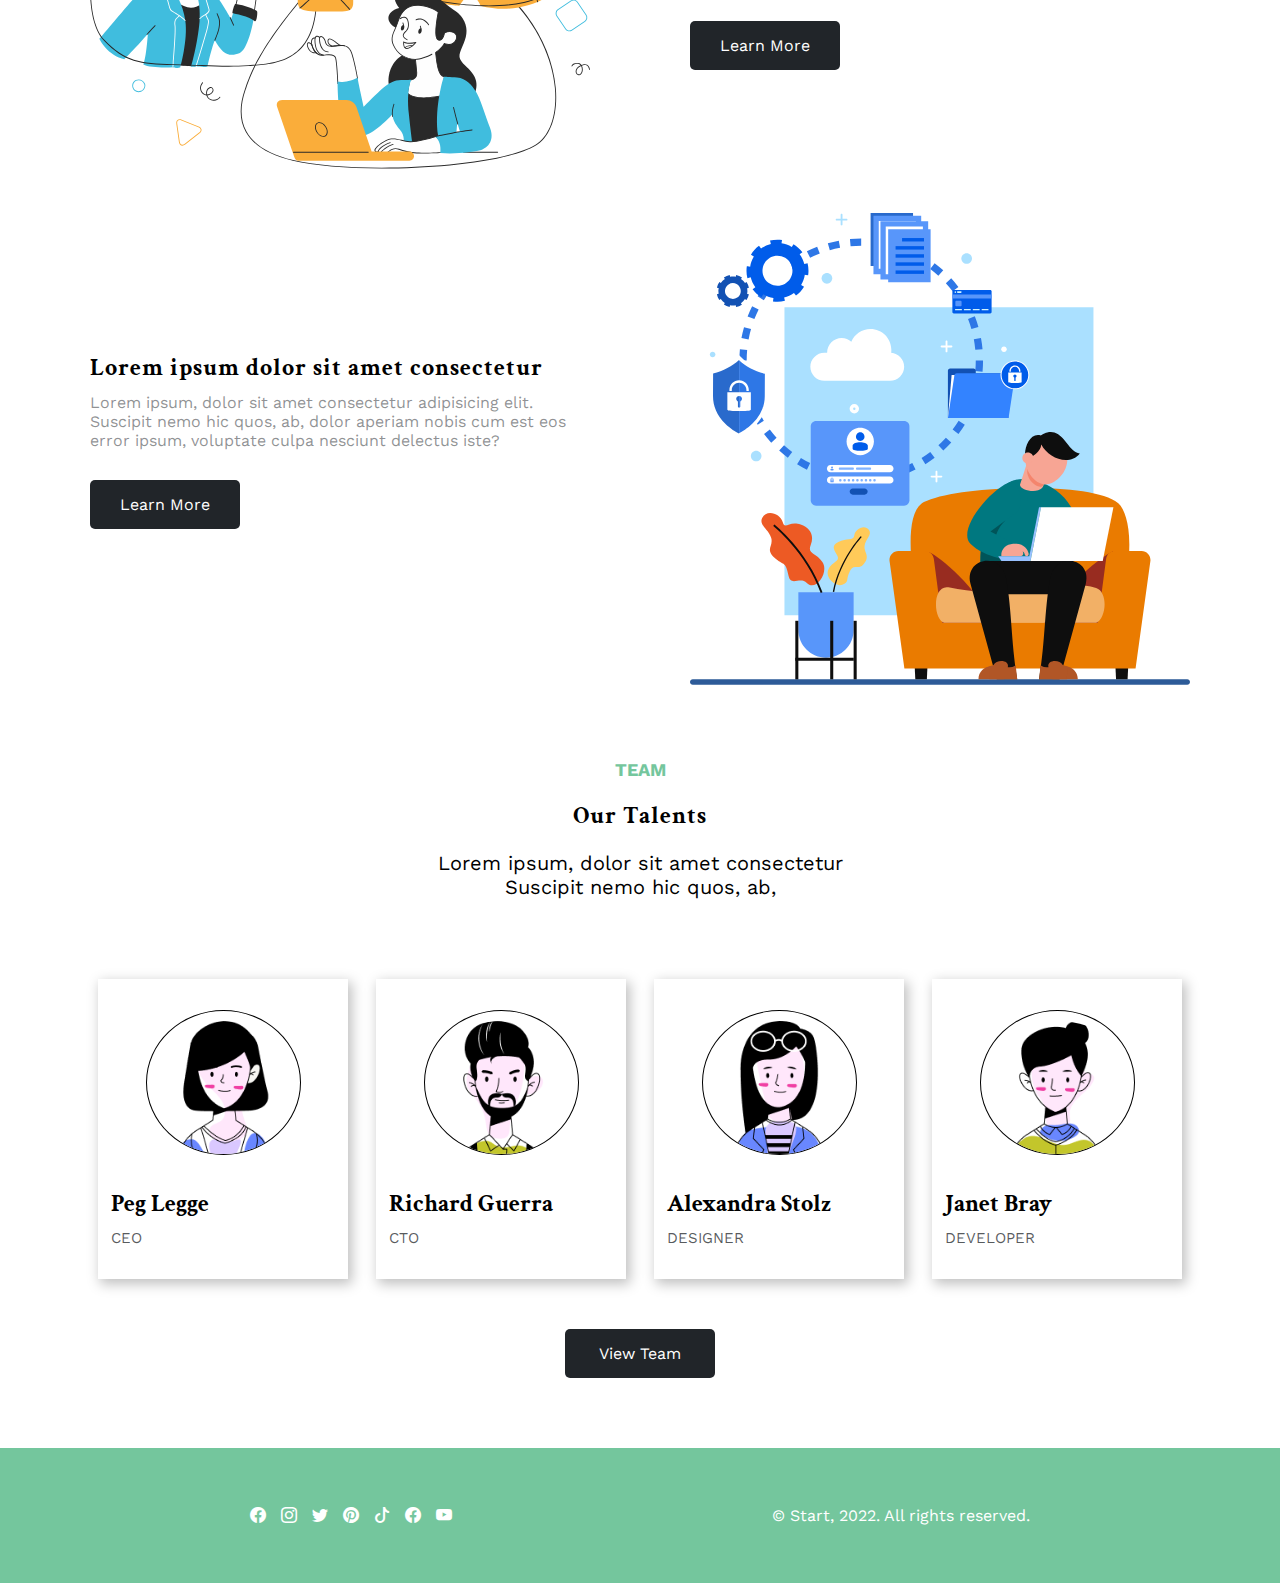
==== commit 6345cc75: "updated css and html" ====
--- a/index.html
+++ b/index.html
@@ -18,214 +18,237 @@
   </head>
   <body>
     <nav class="nav">
-      <div class="navContent">
-        <a href="#" class="navLogo">
-          <img class="navLogoImg" src="images/brankLogo.svg" alt="brand logo" />
-          Start
-        </a>
-        <ul class="navList">
-          <li class="navItem active"><a href="index.html">Home</a></li>
-          <li class="navItem"><a href="pages/portfolio.html">Portfolio</a></li>
-          <li class="navItem"><a href="pages/services.html">Services</a></li>
-          <li class="navItem"><a href="pages/contact.html">Contact</a></li>
-        </ul>
-        <button class="navMenuBtn"><i class="bi bi-list"></i></button>
+      <div class="container">
+        <div class="navContent">
+          <a href="#" class="navLogo">
+            <img
+              class="navLogoImg"
+              src="images/brankLogo.svg"
+              alt="brand logo"
+            />
+            Start
+          </a>
+          <ul class="navList">
+            <li class="navItem active"><a href="index.html">Home</a></li>
+            <li class="navItem">
+              <a href="pages/portfolio.html">Portfolio</a>
+            </li>
+            <li class="navItem"><a href="pages/services.html">Services</a></li>
+            <li class="navItem"><a href="pages/contact.html">Contact</a></li>
+          </ul>
+          <button class="navMenuBtn"><i class="bi bi-list"></i></button>
+        </div>
       </div>
     </nav>
     <main>
       <header>
-        <div class="headerContent">
-          <div class="headerInfo">
-            <p class="greeting"><strong>WELCOME</strong></p>
-            <h1>Lorem ipsum dolor sit amet consectetur</h1>
-            <p class="headerDetail">
-              Lorem ipsum, dolor sit amet consectetur adipisicing elit. Suscipit
-              nemo hic quos, ab, dolor aperiam nobis cum est eos error ipsum,
-              voluptate culpa nesciunt delectus iste?
-            </p>
-            <a href="#" class="exploreLink">Explore</a>
-          </div>
-          <figure>
-            <img src="images/Group1.svg" alt="Group of people" />
-          </figure>
+        <div class="container">
+          <div class="headerContent">
+            <div class="headerInfo">
+              <p class="greeting"><strong>WELCOME</strong></p>
+              <h1>Lorem ipsum dolor sit amet consectetur</h1>
+              <p class="headerDetail">
+                Lorem ipsum, dolor sit amet consectetur adipisicing elit.
+                Suscipit nemo hic quos, ab, dolor aperiam nobis cum est eos
+                error ipsum, voluptate culpa nesciunt delectus iste?
+              </p>
+              <a href="#" class="exploreLink">Explore</a>
+            </div>
+            <figure>
+              <img src="images/Group1.svg" alt="Group of people" />
+            </figure>
+          </div>
         </div>
       </header>
       <section class="partners">
-        <div class="partnersInfo">
-          <h2 class="title">partners</h2>
-          <h3>Lorem Ipsum Dolor</h3>
-          <p class="partnersDetail">
-            Lorem ipsum, dolor sit amet consectetur adipisicing elit.
-          </p>
-        </div>
-        <ul class="partnersList">
-          <li class="partnersItem">
-            <img
-              class="partner"
-              src="images/partners/google.svg"
-              alt="partner google"
-            />
-          </li>
-          <li class="partnersItem">
-            <img
-              class="partner"
-              src="images/partners/microsoft.svg"
-              alt="partner microsoft"
-            />
-          </li>
-          <li class="partnersItem">
-            <img
-              class="partner"
-              src="images/partners/airbnb.svg"
-              alt="partner airbnb"
-            />
-          </li>
-          <li class="partnersItem">
-            <img
-              class="partner"
-              src="images/partners/facebbook.svg"
-              alt="partner facebook"
-            />
-          </li>
-          <li class="partnersItem">
-            <img
-              class="partner"
-              src="images/partners/spotify.svg"
-              alt="partner spotify"
-            />
-          </li>
-        </ul>
-        <a href="#" class="learnMoreLink">Learn More</a>
+        <div class="container">
+          <div class="partnersInfo">
+            <h2 class="title">partners</h2>
+            <h3>Lorem Ipsum Dolor</h3>
+            <p class="partnersDetail">
+              Lorem ipsum, dolor sit amet consectetur adipisicing elit.
+            </p>
+          </div>
+          <ul class="partnersList">
+            <li class="partnersItem">
+              <img
+                class="partner"
+                src="images/partners/google.svg"
+                alt="partner google"
+              />
+            </li>
+            <li class="partnersItem">
+              <img
+                class="partner"
+                src="images/partners/microsoft.svg"
+                alt="partner microsoft"
+              />
+            </li>
+            <li class="partnersItem">
+              <img
+                class="partner"
+                src="images/partners/airbnb.svg"
+                alt="partner airbnb"
+              />
+            </li>
+            <li class="partnersItem">
+              <img
+                class="partner"
+                src="images/partners/facebbook.svg"
+                alt="partner facebook"
+              />
+            </li>
+            <li class="partnersItem">
+              <img
+                class="partner"
+                src="images/partners/spotify.svg"
+                alt="partner spotify"
+              />
+            </li>
+          </ul>
+          <a href="#" class="learnMoreLink">Learn More</a>
+        </div>
       </section>
       <section class="discussion">
-        <div class="discussionContent">
-          <figure class="discussionFigure">
-            <img src="images/Group2.svg" alt="Group of people" />
-          </figure>
-          <div class="discussionInfo">
-            <h3>Lorem ipsum dolor sit amet consectetur</h3>
-            <p>
-              Lorem ipsum, dolor sit amet consectetur adipisicing elit. Suscipit
-              nemo hic quos, ab, dolor aperiam nobis cum est eos error ipsum,
-              voluptate culpa nesciunt delectus iste?
+        <div class="container">
+          <div class="discussionContent">
+            <figure class="discussionFigure">
+              <img src="images/Group2.svg" alt="Group of people" />
+            </figure>
+            <div class="discussionInfo">
+              <h3>Lorem ipsum dolor sit amet consectetur</h3>
+              <p>
+                Lorem ipsum, dolor sit amet consectetur adipisicing elit.
+                Suscipit nemo hic quos, ab, dolor aperiam nobis cum est eos
+                error ipsum, voluptate culpa nesciunt delectus iste?
+              </p>
+              <a href="#" class="learnMoreLink">Learn More</a>
+            </div>
+          </div>
+        </div>
+      </section>
+      <section class="workProcess">
+        <div class="container">
+          <div class="workProcessContent">
+            <div class="workProcessInfo">
+              <h3>Lorem ipsum dolor sit amet consectetur</h3>
+              <p>
+                Lorem ipsum, dolor sit amet consectetur adipisicing elit.
+                Suscipit nemo hic quos, ab, dolor aperiam nobis cum est eos
+                error ipsum, voluptate culpa nesciunt delectus iste?
+              </p>
+              <a href="#" class="learnMoreLink">Learn More</a>
+            </div>
+            <figure class="workProcessFigure">
+              <img src="images/Group3.svg" alt="Group of people" />
+            </figure>
+          </div>
+        </div>
+      </section>
+      <section class="team">
+        <div class="container">
+          <div class="teamInfo">
+            <h2 class="title">Team</h2>
+            <h3>Our Talents</h3>
+            <p class="teamDetail">
+              Lorem ipsum, dolor sit amet consectetur Suscipit nemo hic quos,
+              ab,
             </p>
-            <a href="#" class="learnMoreLink">Learn More</a>
-          </div>
-        </div>
-      </section>
-      <section class="workProcess">
-        <div class="workProcessContent">
-          <div class="workProcessInfo">
-            <h3>Lorem ipsum dolor sit amet consectetur</h3>
-            <p>
-              Lorem ipsum, dolor sit amet consectetur adipisicing elit. Suscipit
-              nemo hic quos, ab, dolor aperiam nobis cum est eos error ipsum,
-              voluptate culpa nesciunt delectus iste?
-            </p>
-            <a href="#" class="learnMoreLink">Learn More</a>
-          </div>
-          <figure class="workProcessFigure">
-            <img src="images/Group3.svg" alt="Group of people" />
-          </figure>
-        </div>
-      </section>
-      <section class="team">
-        <div class="teamInfo">
-          <h2 class="title">Team</h2>
-          <h3>Our Talents</h3>
-          <p class="teamDetail">
-            Lorem ipsum, dolor sit amet consectetur Suscipit nemo hic quos, ab,
-          </p>
-        </div>
-        <ul class="teamList">
-          <li class="teamItem">
-            <figure class="teamFigure">
-              <img
-                class="teamMemberImg"
-                src="images/team/PegLegge.png"
-                alt="Peg Legge"
-              />
-              <figcaption class="teamMemberInfo">
-                <p>
-                  <strong class="teamMemberName">Peg Legge</strong>
-                </p>
-                <p class="teamMemberPosition">CEO</p>
-              </figcaption>
-            </figure>
-          </li>
-          <li class="teamItem">
-            <figure class="teamFigure">
-              <img
-                class="teamMemberImg"
-                src="images/team/RichardGuerra.png"
-                alt="Richard Guerra"
-              />
-              <figcaption class="teamMemberInfo">
-                <p>
-                  <strong class="teamMemberName">Richard Guerra</strong>
-                </p>
-                <p class="teamMemberPosition">CTO</p>
-              </figcaption>
-            </figure>
-          </li>
-          <li class="teamItem">
-            <figure class="teamFigure">
-              <img
-                class="teamMemberImg"
-                src="images/team/AlexandraStolz.png"
-                alt="Alexandra Stolz"
-              />
-              <figcaption class="teamMemberInfo">
-                <p>
-                  <strong class="teamMemberName">Alexandra Stolz</strong>
-                </p>
-                <p class="teamMemberPosition">DESIGNER</p>
-              </figcaption>
-            </figure>
-          </li>
-          <li class="teamItem">
-            <figure class="teamFigure">
-              <img
-                class="teamMemberImg"
-                src="images/team/JanetBray.png"
-                alt="Janet Bray"
-              />
-              <figcaption class="teamMemberInfo">
-                <p>
-                  <strong class="teamMemberName">Janet Bray</strong>
-                </p>
-                <p class="teamMemberPosition">DEVELOPER</p>
-              </figcaption>
-            </figure>
-          </li>
-        </ul>
-        <a href="#" class="viewTeamLink">View Team</a>
+          </div>
+          <ul class="teamList">
+            <li class="teamItem">
+              <figure class="teamFigure">
+                <img
+                  class="teamMemberImg"
+                  src="images/team/PegLegge.png"
+                  alt="Peg Legge"
+                />
+                <figcaption class="teamMemberInfo">
+                  <p>
+                    <strong class="teamMemberName">Peg Legge</strong>
+                  </p>
+                  <p class="teamMemberPosition">CEO</p>
+                </figcaption>
+              </figure>
+            </li>
+            <li class="teamItem">
+              <figure class="teamFigure">
+                <img
+                  class="teamMemberImg"
+                  src="images/team/RichardGuerra.png"
+                  alt="Richard Guerra"
+                />
+                <figcaption class="teamMemberInfo">
+                  <p>
+                    <strong class="teamMemberName">Richard Guerra</strong>
+                  </p>
+                  <p class="teamMemberPosition">CTO</p>
+                </figcaption>
+              </figure>
+            </li>
+            <li class="teamItem">
+              <figure class="teamFigure">
+                <img
+                  class="teamMemberImg"
+                  src="images/team/AlexandraStolz.png"
+                  alt="Alexandra Stolz"
+                />
+                <figcaption class="teamMemberInfo">
+                  <p>
+                    <strong class="teamMemberName">Alexandra Stolz</strong>
+                  </p>
+                  <p class="teamMemberPosition">DESIGNER</p>
+                </figcaption>
+              </figure>
+            </li>
+            <li class="teamItem">
+              <figure class="teamFigure">
+                <img
+                  class="teamMemberImg"
+                  src="images/team/JanetBray.png"
+                  alt="Janet Bray"
+                />
+                <figcaption class="teamMemberInfo">
+                  <p>
+                    <strong class="teamMemberName">Janet Bray</strong>
+                  </p>
+                  <p class="teamMemberPosition">DEVELOPER</p>
+                </figcaption>
+              </figure>
+            </li>
+          </ul>
+          <a href="#" class="viewTeamLink">View Team</a>
+        </div>
       </section>
     </main>
     <footer>
-      <div class="footerContent">
-        <ul class="socialMediaList">
-          <li class="socialMediaItem">
-            <a href="#" class="bi bi-facebook"></a>
-          </li>
-          <li class="socialMediaItem">
-            <a href="#" class="bi bi-instagram"></a>
-          </li>
-          <li class="socialMediaItem">
-            <a href="#" class="bi bi-twitter"></a>
-          </li>
-          <li class="socialMediaItem">
-            <a href="#" class="bi bi-pinterest"></a>
-          </li>
-          <li class="socialMediaItem"><a href="#" class="bi bi-tiktok"></a></li>
-          <li class="socialMediaItem">
-            <a href="#" class="bi bi-facebook"></a>
-          </li>
-          <li class="socialMediaItem">
-            <a href="#" class="bi bi-youtube"></a>
-          </li>
-        </ul>
-        <p>© Start, 2022. All rights reserved.</p>
+      <div class="container">
+        <div class="footerContent">
+          <ul class="socialMediaList">
+            <li class="socialMediaItem">
+              <a href="#" class="bi bi-facebook" target="_blank"></a>
+            </li>
+            <li class="socialMediaItem">
+              <a href="#" class="bi bi-instagram" target="_blank"></a>
+            </li>
+            <li class="socialMediaItem">
+              <a href="#" class="bi bi-twitter" target="_blank"></a>
+            </li>
+            <li class="socialMediaItem">
+              <a href="#" class="bi bi-pinterest" target="_blank"></a>
+            </li>
+            <li class="socialMediaItem">
+              <a href="#" class="bi bi-tiktok" target="_blank"></a>
+            </li>
+            <li class="socialMediaItem">
+              <a href="#" class="bi bi-facebook" target="_blank"></a>
+            </li>
+            <li class="socialMediaItem">
+              <a href="#" class="bi bi-youtube" target="_blank"></a>
+            </li>
+          </ul>
+          <p class="websiteInfo">© Start, 2022. All rights reserved.</p>
+        </div>
       </div>
     </footer>
     <script src="script.js"></script>
--- a/styles/index.css
+++ b/styles/index.css
@@ -12,6 +12,7 @@
   text-decoration: none;
   color: inherit;
   font-family: "Work Sans", sans-serif;
+  box-sizing: border-box;
 }
 
 h1,
@@ -19,120 +20,6 @@
   font-family: "Crimson Text", serif;
   font-size: 40px;
   letter-spacing: 1px;
-}
-
-/* Navbar & Footer */
-
-.nav,
-footer {
-  background-color: var(--primary);
-  color: var(--white);
-  max-width: 100vw;
-  height: 15vh;
-  display: flex;
-  justify-content: center;
-  position: sticky;
-  top: 0;
-}
-
-.navContent,
-.footerContent {
-  display: flex;
-  justify-content: space-between;
-  align-items: center;
-  height: 100%;
-  width: 80%;
-}
-
-.socialMediaList {
-  display: flex;
-  gap: 15px;
-}
-
-.navLogo {
-  display: flex;
-  align-items: center;
-  font-size: 33px;
-  gap: 14px;
-}
-
-.navLogoImg {
-  width: 57px;
-}
-
-.navList {
-  display: flex;
-  gap: 26px;
-  align-items: center;
-  font-size: 20px;
-}
-
-.navItem {
-  transition: all 0.5s ease-in-out;
-}
-
-.navItem.active {
-  background-color: var(--white);
-  color: var(--primary);
-  padding: 5px;
-  border-radius: 5px;
-}
-
-.navItem:hover {
-  background-color: var(--white);
-  color: var(--primary);
-  padding: 5px;
-  border-radius: 5px;
-}
-
-.navMenuBtn {
-  background-color: transparent;
-  border: none;
-  display: none;
-  cursor: pointer;
-}
-
-.navMenuBtn i {
-  font-size: 50px;
-}
-
-/* End of Navbar & Footer */
-
-/* Header */
-
-header {
-  max-width: 100vw;
-  min-height: 85vh;
-  background-color: var(--primary);
-  color: var(--white);
-  display: flex;
-  justify-content: center;
-}
-
-.headerContent {
-  width: 80%;
-  display: flex;
-  justify-content: space-between;
-  align-items: center;
-  gap: 10px;
-}
-
-.headerInfo {
-  width: 500px;
-  gap: 20px;
-  height: auto;
-  display: flex;
-  flex-direction: column;
-}
-
-.greeting {
-  letter-spacing: 10px;
-}
-
-.headerDetail {
-  font-size: 15px;
-  line-height: 1.5;
-  color: rgba(255, 255, 255, 0.75);
 }
 
 .exploreLink,
@@ -143,21 +30,134 @@
   text-align: center;
   background-color: var(--white);
   color: black;
-  transition: all 0.5s ease;
+  transition: all 0.5s ease-in-out;
   border-radius: 5px;
 }
 
-.exploreLink:hover {
-  padding: 25px;
-  border-radius: 20px;
+.learnMoreLink:hover,
+.viewTeamLink:hover,
+.exploreLink:hover,
+.navItem:hover {
+  opacity: 0.7;
+}
+
+.container {
+  max-width: 1100px;
+  width: 80%;
+  display: grid;
+  place-items: center;
+}
+
+/* Navbar & Footer */
+
+.nav,
+footer {
+  background-color: var(--primary);
+  color: var(--white);
+  height: 15vh;
+  display: flex;
+  justify-content: center;
+  border: none;
+}
+
+.navContent,
+.footerContent {
+  display: flex;
+  justify-content: space-between;
+  align-items: center;
+  width: 100%;
+}
+
+.socialMediaList {
+  display: flex;
+  gap: 15px;
+}
+
+.navLogo {
+  display: flex;
+  align-items: center;
+  font-size: 33px;
+  gap: 14px;
+}
+
+.navLogoImg {
+  width: 57px;
+}
+
+.navList {
+  display: flex;
+  gap: 26px;
+  font-size: 20px;
+}
+
+.navItem {
+  padding: 5px;
+  border-radius: 5px;
+  transition: all 0.5s ease-in-out;
+}
+
+.navItem.active {
+  background-color: var(--white);
+  color: var(--primary);
+}
+
+.navMenuBtn {
+  background-color: transparent;
+  border: none;
+  display: none;
+  cursor: pointer;
+}
+
+.navMenuBtn i {
+  font-size: 50px;
+}
+
+/* End of Navbar & Footer */
+
+/* Header */
+
+header {
+  min-height: 85vh;
+  background-color: var(--primary);
+  color: var(--white);
+  display: flex;
+  justify-content: center;
+}
+
+.headerContent {
+  width: 100%;
+  display: flex;
+  justify-content: space-between;
+  align-items: center;
+  gap: 10px;
+}
+
+.headerInfo {
+  width: 500px;
+  gap: 20px;
+  height: auto;
+  display: flex;
+  flex-direction: column;
+}
+
+.greeting {
+  letter-spacing: 10px;
+}
+
+.headerDetail {
+  font-size: 15px;
+  line-height: 1.5;
+  color: rgba(255, 255, 255, 0.75);
 }
 
 .headerContent figure {
-  width: 650px;
+  width: 550px;
+  object-fit: contain;
 }
 
 .headerContent img {
-  width: 100%;
+  max-width: 100%;
+  object-fit: contain;
 }
 
 /* End of Header */
@@ -166,10 +166,9 @@
 
 .partners,
 .team {
-  margin: 50px 0;
-  display: flex;
-  align-items: center;
-  flex-direction: column;
+  margin: 50px auto;
+  display: grid;
+  place-items: center;
   height: auto;
   max-width: 100vw;
 }
@@ -192,17 +191,22 @@
 .partnersDetail,
 .teamDetail {
   font-size: 20px;
-  padding: 20px 0;
+  margin: 20px 0;
+}
+
+.partnersItem {
+  display: flex;
+  height: 100%;
 }
 
 .partnersList,
 .teamList {
   display: flex;
   flex-wrap: wrap;
-  width: 80%;
   gap: 20px;
   align-items: center;
   justify-content: space-between;
+  width: 100%;
   margin: 30px 0;
 }
 
@@ -257,13 +261,6 @@
   margin: 20px 0;
 }
 
-.learnMoreLink:hover,
-.viewTeamLink:hover {
-  background-color: var(--white);
-  color: var(--secondary);
-  border: 1px solid var(--secondary);
-}
-
 /* End of Partner Section */
 
 /* Discussion Section & Work Process Section */
@@ -272,17 +269,17 @@
 .discussion {
   display: flex;
   justify-content: center;
-  max-width: 100vw;
 }
 
 .workProcessContent,
 .discussionContent {
-  width: 80%;
   display: flex;
   align-items: center;
   gap: 20px;
   justify-content: space-between;
-  margin: 20px 0;
+  margin: 20px auto;
+  width: 100%;
+  height: 100%;
 }
 
 .discussionInfo,
@@ -312,24 +309,17 @@
 
 /* End of Discussion Section & Work Process Section */
 
-@media (max-width: 1000px) {
+@media (max-width: 1300px) {
+  .container {
+    width: 90%;
+  }
+
   .headerInfo h1 {
     font-size: 28px;
   }
 
   h3 {
     font-size: 24px;
-  }
-
-  .navContent,
-  .headerContent,
-  .partnersInfo,
-  .discussionContent,
-  .workProcessContent,
-  .partnersList,
-  .teamList,
-  .footerContent {
-    width: 95%;
   }
 
   .partnersList,
@@ -340,6 +330,44 @@
   .footerContent {
     flex-wrap: wrap;
     justify-content: space-around;
+  }
+
+  .socialMediaList {
+    padding: 10px;
+  }
+  .websiteInfo {
+    padding: 10px;
+  }
+}
+
+@media (max-width: 1185px) {
+  .headerContent,
+  .discussionContent,
+  .workProcessContent {
+    flex-wrap: wrap;
+    flex-direction: column;
+  }
+
+  .headerContent,
+  .workProcessContent {
+    flex-direction: column-reverse;
+  }
+
+  .headerInfo, .partnersInfo, .teamList, .teamInfo {
+    width: 100%;
+  }
+
+  .discussionFigure,
+  .discussionInfo,
+  .workProcessFigure,
+  .workProcessInfo,
+  .headerContent figure,
+  .headerContent img {
+    width: 100%;
+  }
+
+  .teamInfo {
+    max-width: 100%;
   }
 }
 
@@ -349,6 +377,10 @@
     height: 10vh;
   }
 
+  header {
+    height: 90vh;
+  }
+
   .navMenuBtn {
     display: flex;
   }
@@ -369,7 +401,7 @@
     height: 0;
     width: 70vw;
     position: absolute;
-    top: 90px;
+    top: 110px;
     right: 0;
     background-color: var(--primary);
     flex-direction: column;
@@ -381,35 +413,7 @@
     height: 100vh;
   }
 
-  header {
-    min-height: 90vh;
-  }
-
-  .headerContent {
-    flex-wrap: wrap-reverse;
-    margin-bottom: 30px;
-  }
-
-  .headerInfo {
-    width: 100%;
-  }
-
-  .discussionContent {
-    flex-direction: column;
-  }
-
-  .workProcessContent {
-    flex-direction: column-reverse;
-  }
-
-  .discussionFigure,
-  .discussionInfo,
-  .workProcessFigure,
-  .workProcessInfo {
-    width: 100%;
-  }
-
-  .teamInfo {
-    max-width: 100%;
-  }
-}
+  .noScroll {
+    overflow: hidden;
+  }
+}
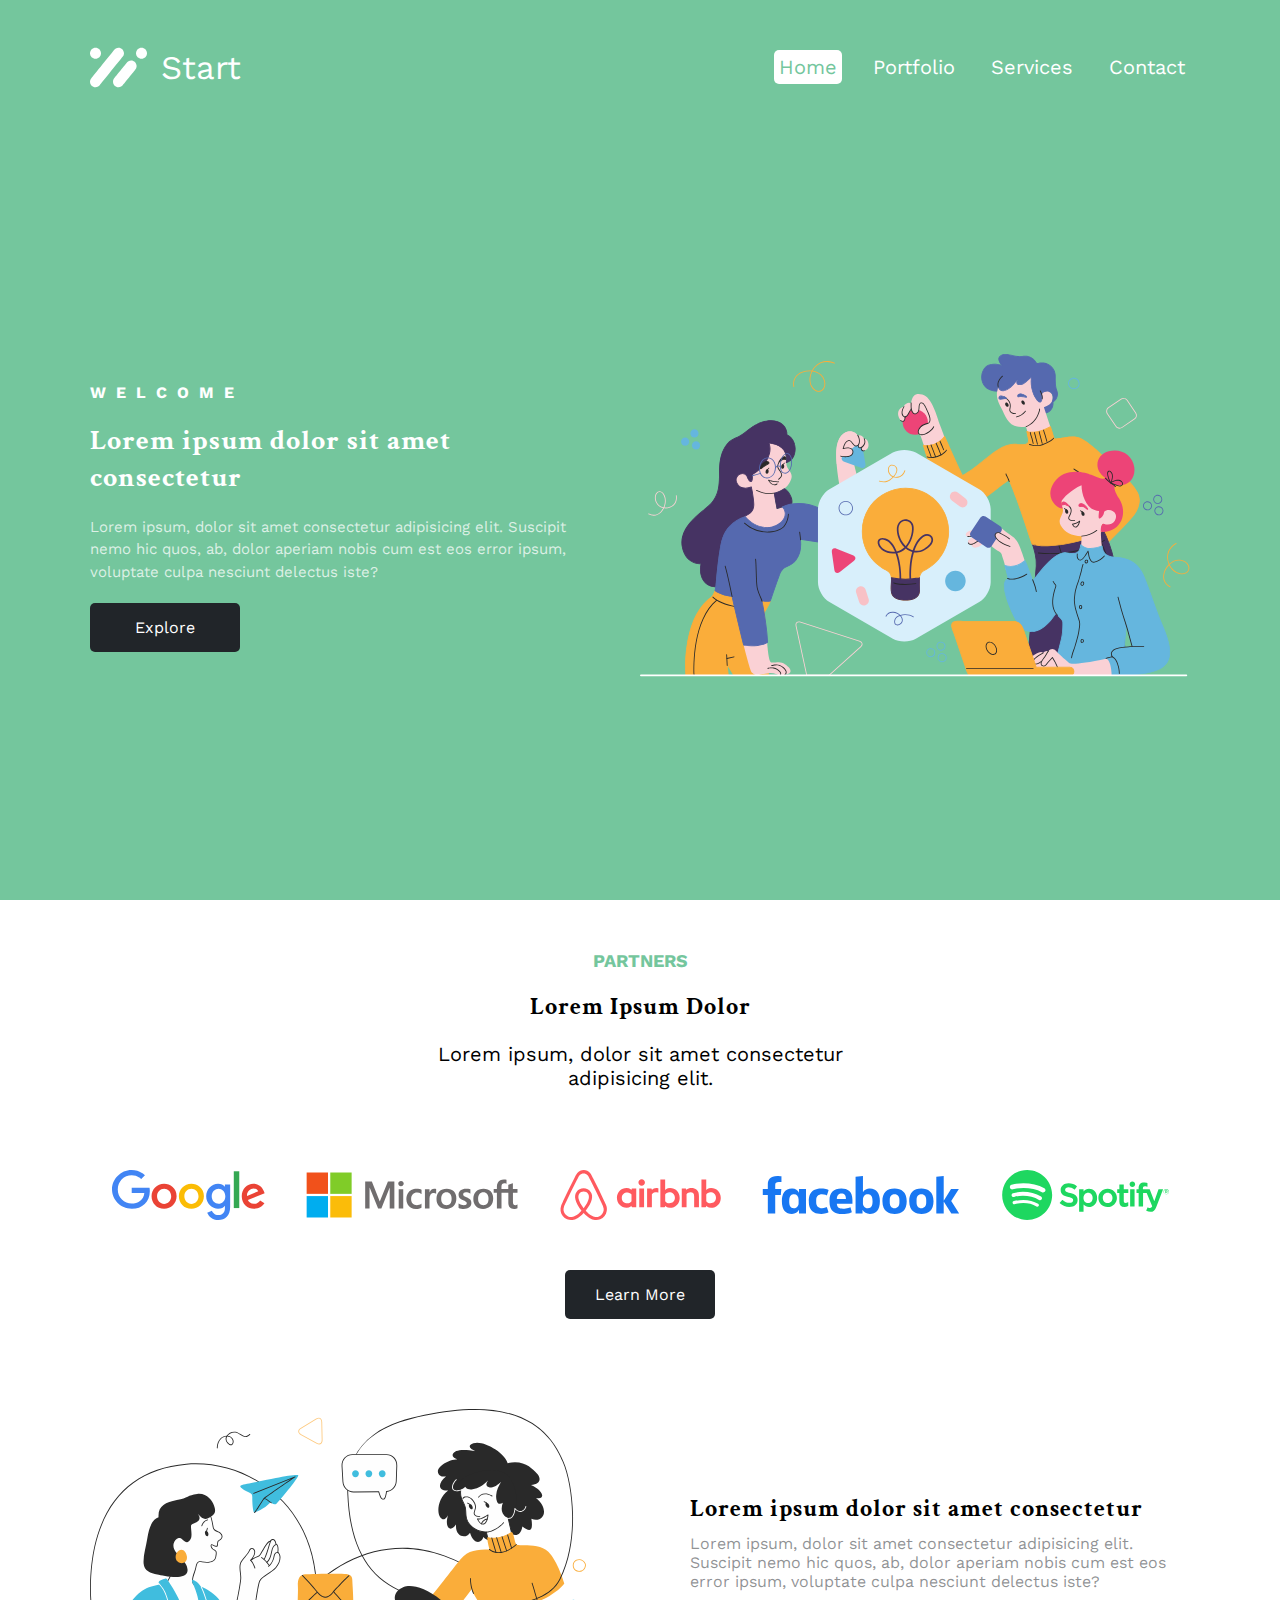
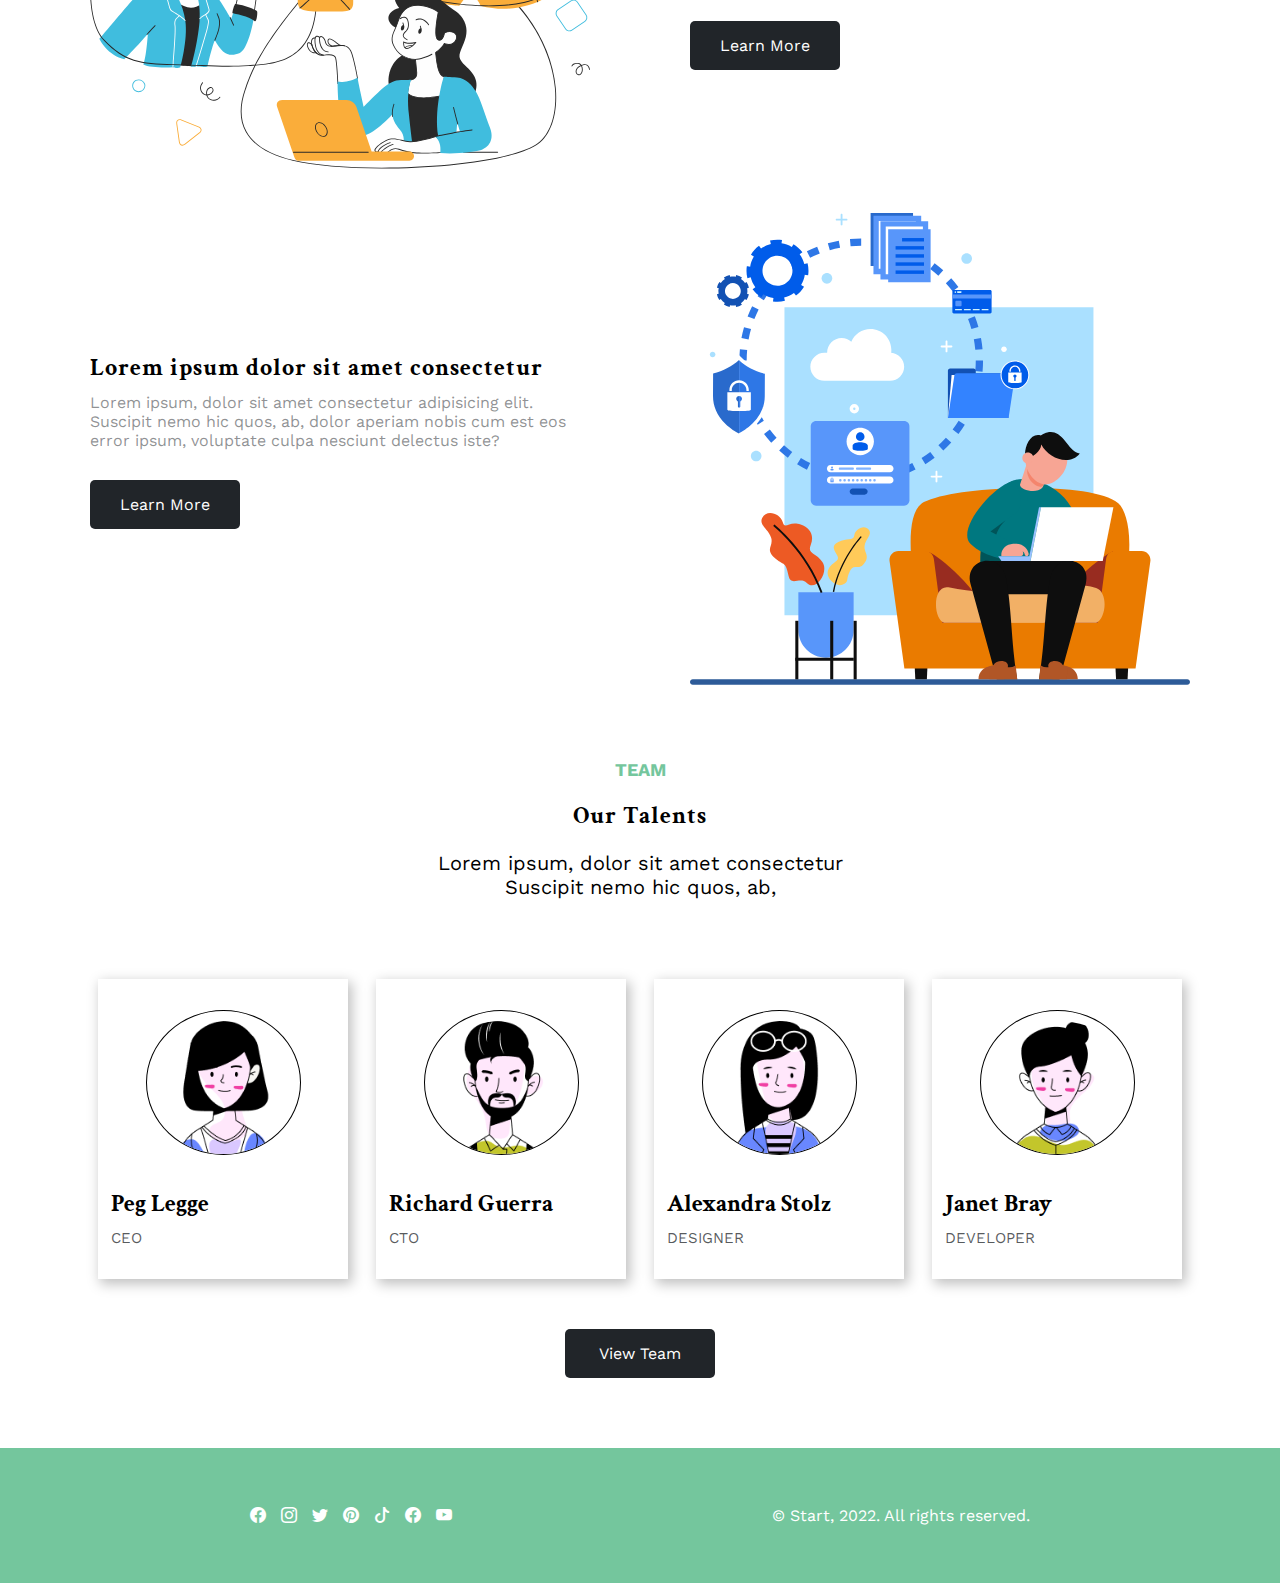
==== commit 33663d33: "added pages" ====
--- a/index.html
+++ b/index.html
@@ -4,7 +4,7 @@
     <meta charset="UTF-8" />
     <meta name="viewport" content="width=device-width, initial-scale=1.0" />
     <title>Start</title>
-    <link rel="stylesheet" href="styles/index.css" />
+    <link rel="stylesheet" href="styles.css" />
     <link
       rel="stylesheet"
       href="https://cdn.jsdelivr.net/npm/bootstrap-icons@1.7.2/font/bootstrap-icons.css"
@@ -29,12 +29,12 @@
             Start
           </a>
           <ul class="navList">
-            <li class="navItem active"><a href="index.html">Home</a></li>
+            <li class="navItem"><a href="index.html" class="navLink">Home</a></li>
             <li class="navItem">
-              <a href="pages/portfolio.html">Portfolio</a>
-            </li>
-            <li class="navItem"><a href="pages/services.html">Services</a></li>
-            <li class="navItem"><a href="pages/contact.html">Contact</a></li>
+              <a href="pages/portfolio.html" class="navLink">Portfolio</a>
+            </li>
+            <li class="navItem"><a href="pages/services.html" class="navLink">Services</a></li>
+            <li class="navItem"><a href="pages/contact.html" class="navLink">Contact</a></li>
           </ul>
           <button class="navMenuBtn"><i class="bi bi-list"></i></button>
         </div>
--- a/styles.css
+++ b/styles.css
@@ -0,0 +1,577 @@
+:root {
+  --primary: #74c69d;
+  --secondary: #212529;
+  --third: #21252980;
+  --white: #fff;
+}
+
+* {
+  margin: 0;
+  padding: 0;
+  list-style: none;
+  text-decoration: none;
+  color: inherit;
+  font-family: "Work Sans", sans-serif;
+  box-sizing: border-box;
+}
+
+h1,
+h3 {
+  font-family: "Crimson Text", serif;
+  font-size: 40px;
+  letter-spacing: 1px;
+}
+
+.exploreLink,
+.learnMoreLink,
+.viewTeamLink,
+.submitBtn {
+  padding: 15px;
+  width: 150px;
+  text-align: center;
+  color: var(--white);
+  background-color: var(--secondary);
+  transition: all 0.5s ease-in-out;
+  border-radius: 5px;
+}
+
+.learnMoreLink:hover,
+.viewTeamLink:hover,
+.exploreLink:hover,
+.navItem:hover,
+.submitBtn:hover {
+  opacity: 0.7;
+}
+
+.container {
+  max-width: 1100px;
+  width: 80%;
+  display: grid;
+  place-items: center;
+}
+
+/* Navbar & Footer */
+
+.nav,
+footer {
+  background-color: var(--primary);
+  color: var(--white);
+  height: 15vh;
+  display: flex;
+  justify-content: center;
+  border: none;
+}
+
+.navContent,
+.footerContent {
+  display: flex;
+  justify-content: space-between;
+  align-items: center;
+  width: 100%;
+}
+
+.socialMediaList {
+  display: flex;
+  gap: 15px;
+}
+
+.navLogo {
+  display: flex;
+  align-items: center;
+  font-size: 33px;
+  gap: 14px;
+}
+
+.navLogoImg {
+  width: 57px;
+}
+
+.navList {
+  display: flex;
+  gap: 26px;
+  font-size: 20px;
+}
+
+.navLink {
+  padding: 5px;
+  border-radius: 5px;
+}
+
+.navLink.active {
+  background-color: var(--white);
+  color: var(--primary);
+}
+
+.navMenuBtn {
+  background-color: transparent;
+  border: none;
+  display: none;
+  cursor: pointer;
+}
+
+.navMenuBtn i {
+  font-size: 50px;
+}
+
+/* End of Navbar & Footer */
+
+/* Header */
+
+header {
+  min-height: 85vh;
+  background-color: var(--primary);
+  color: var(--white);
+  display: flex;
+  justify-content: center;
+}
+
+.headerContent {
+  width: 100%;
+  display: flex;
+  justify-content: space-between;
+  align-items: center;
+  gap: 10px;
+}
+
+.headerInfo {
+  width: 500px;
+  gap: 20px;
+  height: auto;
+  display: flex;
+  flex-direction: column;
+}
+
+.greeting {
+  letter-spacing: 10px;
+}
+
+.headerDetail {
+  font-size: 15px;
+  line-height: 1.5;
+  color: rgba(255, 255, 255, 0.75);
+}
+
+.headerContent figure {
+  width: 550px;
+  object-fit: contain;
+}
+
+.headerContent img {
+  max-width: 100%;
+  object-fit: contain;
+}
+
+/* End of Header */
+
+/* Partners Section & Team Section & Portfolio Section & Services Section & Contact Section*/
+
+.partners,
+.team,
+.portfolio,
+.services,
+.contact {
+  margin: 50px auto;
+  display: grid;
+  place-items: center;
+  height: auto;
+  max-width: 100vw;
+}
+
+.partnersInfo,
+.teamInfo,
+.portfolioInfo,
+.servicesInfo,
+.contactInfo {
+  text-align: center;
+  width: 420px;
+  height: auto;
+  margin-bottom: 30px;
+}
+
+.title {
+  text-transform: uppercase;
+  color: var(--primary);
+  padding-bottom: 20px;
+  font-size: 18px;
+}
+
+.partnersDetail,
+.teamDetail,
+.portfolioDetail,
+.servicesDetail,
+.contactDetail {
+  font-size: 20px;
+  margin: 20px 0;
+}
+
+.partnersItem {
+  display: flex;
+  height: 100%;
+}
+
+.partnersList,
+.teamList,
+.portfolioList {
+  display: flex;
+  flex-wrap: wrap;
+  gap: 20px;
+  align-items: center;
+  justify-content: space-between;
+  width: 100%;
+  margin: 30px 0;
+}
+
+.teamItem {
+  width: 250px;
+  height: 300px;
+  display: flex;
+  align-items: center;
+  justify-content: center;
+  box-shadow: 3px 4px 12px 1px rgba(0, 0, 0, 0.25);
+}
+
+.teamFigure {
+  width: 90%;
+  display: flex;
+  flex-direction: column;
+  align-items: center;
+  height: 90%;
+  justify-content: space-around;
+}
+
+.teamMemberImg {
+  border-radius: 50%;
+  width: 155px;
+  height: 145px;
+  border: 1px solid;
+  object-fit: contain;
+  padding-top: 10px;
+}
+
+.teamMemberInfo {
+  width: 100%;
+  height: auto;
+  display: grid;
+  gap: 10px;
+}
+
+.teamMemberName {
+  font-family: "Crimson Text", serif;
+  font-size: 24px;
+}
+
+.teamMemberPosition {
+  color: #212529bf;
+  font-size: 15px;
+}
+
+.learnMoreLink,
+.viewTeamLink {
+  background-color: var(--secondary);
+  color: var(--white);
+  margin: 20px 0;
+}
+
+.portfolioItem {
+  width: 535px;
+}
+
+.portfolioItem img {
+  width: 100%;
+}
+
+.partnersItem img {
+  width: 100%;
+}
+
+.servicesList {
+  display: flex;
+  flex-wrap: wrap;
+  align-items: center;
+  justify-content: space-between;
+  gap: 20px;
+  width: 100%;
+}
+
+.servicesItem {
+  width: 300px;
+  height: 470px;
+  padding: 40px 30px;
+  text-align: center;
+  border-radius: 5px;
+  box-shadow: 3px 4px 12px 1px rgba(0, 0, 0, 0.25);
+}
+
+.servicePrice {
+  font-size: 40px;
+  display: flex;
+  justify-content: center;
+  place-items: center;
+  gap: 10px;
+  margin: 10px auto;
+}
+
+.servicePrice span {
+  font-size: 12px;
+  color: var(--third);
+}
+
+.serviceInfo {
+  color: var(--third);
+  font-size: 12px;
+  line-height: 1.5;
+}
+
+.serviceDetailList {
+  display: flex;
+  flex-direction: column;
+  margin: 15px auto 40px;
+  font-size: 12px;
+}
+
+.serviceDetailItem {
+  display: flex;
+  align-items: center;
+  gap: 5px;
+}
+
+.bi-check {
+  color: var(--primary);
+  font-size: 25px;
+}
+
+.contact {
+  min-height: 75vh;
+}
+
+.contactHelpers {
+  display: flex;
+  align-items: center;
+  justify-content: space-between;
+  width: 100%;
+  flex-wrap: wrap;
+  gap: 30px;
+}
+
+.contactForm {
+  display: grid;
+  width: 500px;
+  gap: 15px;
+  font-size: 20px;
+}
+
+.contactForm input,
+.contactForm textarea {
+  padding: 5px;
+  font-size: 20px;
+  border-radius: 5px;
+  resize: none;
+  background-color: #EEEEEE;
+  border: 1px solid ;
+}
+
+.submitBtn {
+  width: 100%;
+  margin-top: 10px;
+  cursor: pointer;
+}
+
+.contactMap {
+  margin: 50px auto;
+  width: 500px;
+  height: 400px;
+}
+
+.contactMap iframe {
+  width: 100%;
+  height: 100%;
+}
+
+/* End of Partners Section & Team Section & Portfolio Section & Services Section & Contact Section*/
+
+/* Discussion Section & Work Process Section */
+
+.workProcess,
+.discussion {
+  display: flex;
+  justify-content: center;
+}
+
+.workProcessContent,
+.discussionContent {
+  display: flex;
+  align-items: center;
+  gap: 20px;
+  justify-content: space-between;
+  margin: 20px auto;
+  width: 100%;
+  height: 100%;
+}
+
+.discussionInfo,
+.workProcessInfo {
+  width: 500px;
+  display: flex;
+  flex-direction: column;
+}
+
+.discussionInfo p,
+.workProcessInfo p {
+  color: var(--third);
+  margin: 10px 0;
+}
+
+.discussionFigure,
+.workProcessFigure {
+  width: 500px;
+  height: auto;
+}
+
+.discussionFigure img,
+.workProcessFigure img {
+  width: 100%;
+  height: 100%;
+}
+
+/* End of Discussion Section & Work Process Section */
+
+@media (max-width: 1360px) {
+  .container {
+    width: 90%;
+  }
+
+  .headerInfo h1 {
+    font-size: 28px;
+  }
+
+  h3 {
+    font-size: 24px;
+  }
+
+  .partnersList,
+  .teamList {
+    justify-content: space-evenly;
+  }
+
+  .footerContent {
+    flex-wrap: wrap;
+    justify-content: space-around;
+  }
+
+  .socialMediaList {
+    padding: 10px;
+  }
+  .websiteInfo {
+    padding: 10px;
+  }
+
+  .portfolioItem {
+    width: 520px;
+  }
+}
+
+@media (max-width: 1185px) {
+  .headerContent,
+  .discussionContent,
+  .workProcessContent {
+    flex-wrap: wrap;
+    flex-direction: column;
+  }
+
+  .headerContent,
+  .workProcessContent {
+    flex-direction: column-reverse;
+  }
+
+  .headerInfo,
+  .partnersInfo,
+  .teamList,
+  .teamInfo,
+  .portfolioInfo {
+    width: 100%;
+  }
+
+  .discussionFigure,
+  .discussionInfo,
+  .workProcessFigure,
+  .workProcessInfo,
+  .headerContent figure,
+  .headerContent img {
+    width: 100%;
+  }
+
+  .teamInfo,
+  .portfolio {
+    max-width: 100%;
+  }
+
+  .portfolioList,
+  .servicesList {
+    justify-content: center;
+    gap: 50px;
+  }
+
+  .contactHelpers {
+    flex-direction: column-reverse;
+    align-items: center;
+  }
+}
+
+@media (max-width: 650px) {
+  .nav,
+  footer {
+    height: 10vh;
+  }
+
+  header {
+    height: 90vh;
+  }
+
+  .navMenuBtn {
+    display: flex;
+  }
+
+  .navMenuBtn i {
+    font-size: 35px;
+  }
+
+  .navLogo {
+    font-size: 20px;
+  }
+
+  .navLogoImg {
+    width: 35px;
+  }
+
+  .navList {
+    height: 0;
+    width: 70vw;
+    position: absolute;
+    top: 100px;
+    right: 0;
+    background-color: var(--primary);
+    flex-direction: column;
+    transition: all 0.5s ease-in-out;
+    overflow: hidden;
+  }
+
+  .navList.active {
+    height: 100vh;
+  }
+
+  .noScroll {
+    overflow: hidden;
+  }
+
+  .portfolioItem,
+  .contactInfo,
+  .contactHelpers,
+  .contactForm,
+  .contactMap {
+    width: 100%;
+  }
+
+  .servicesInfo {
+    width: 90%;
+  }
+}
